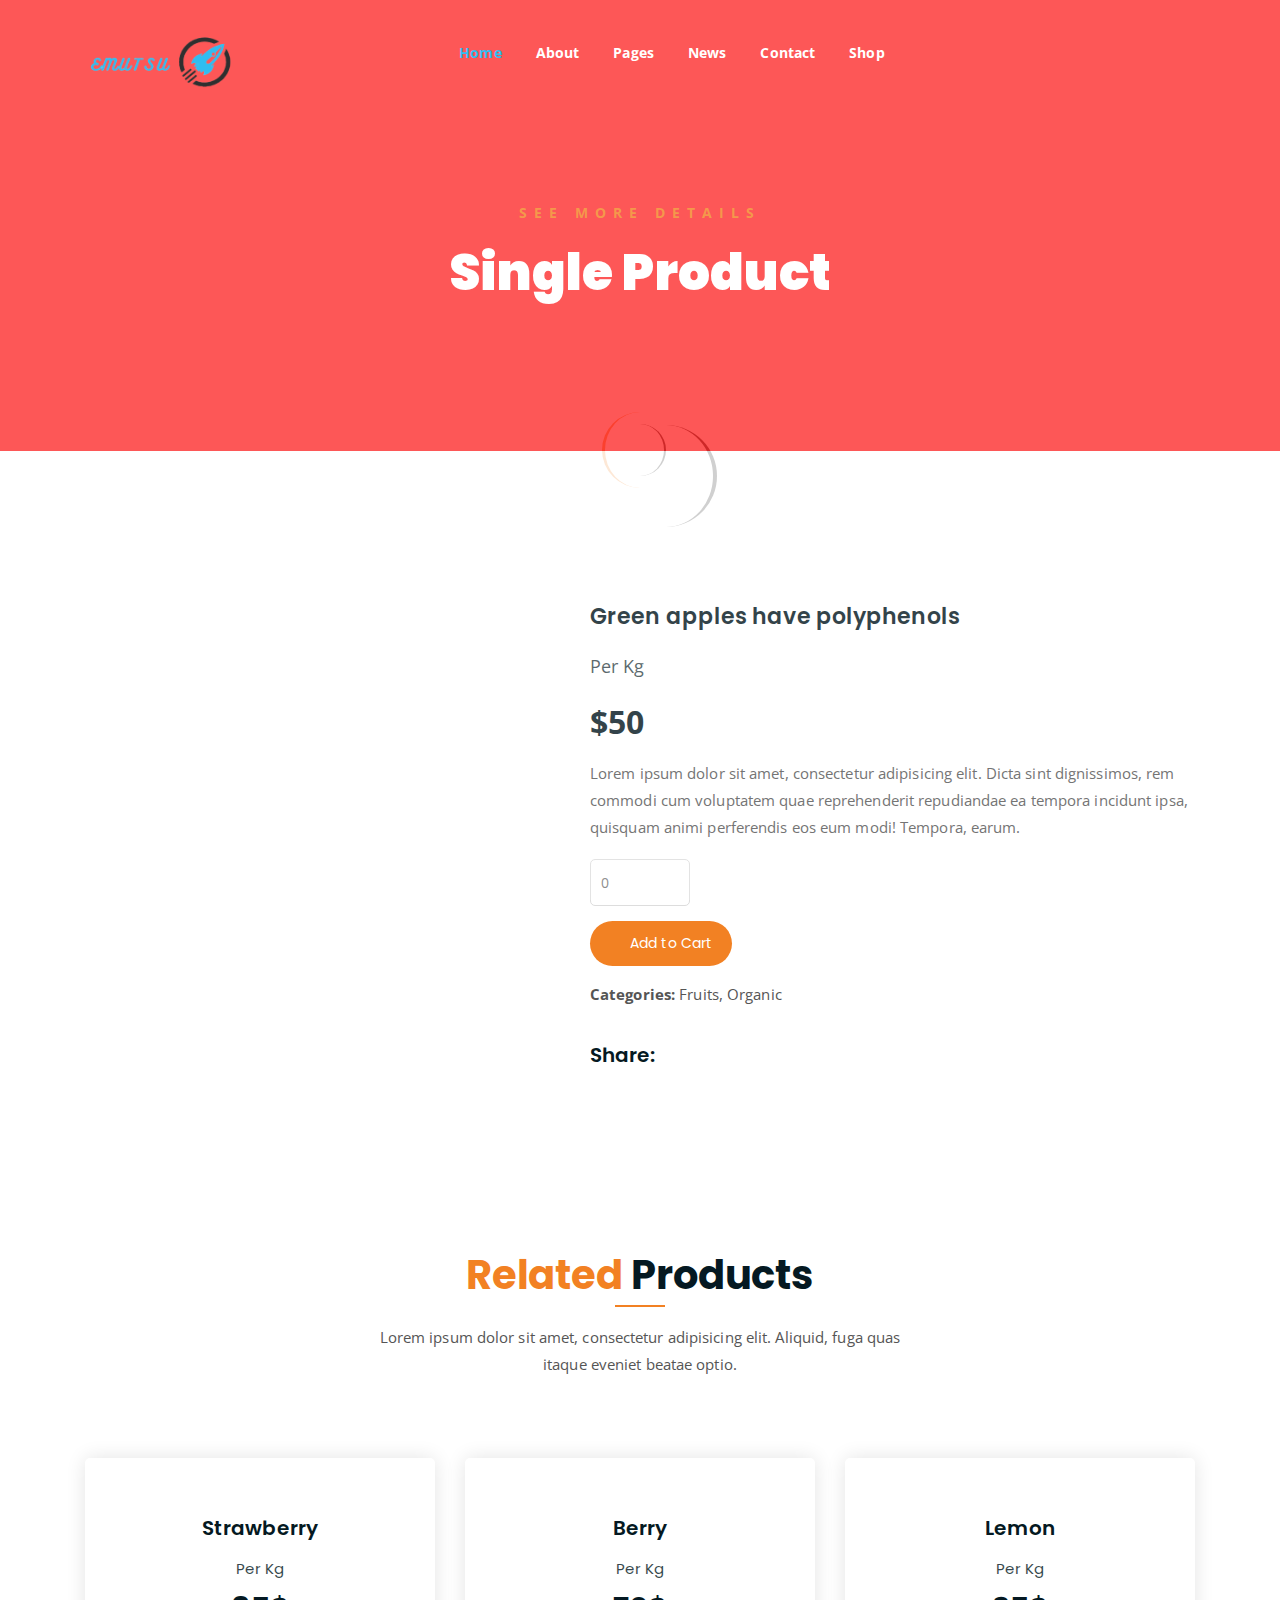
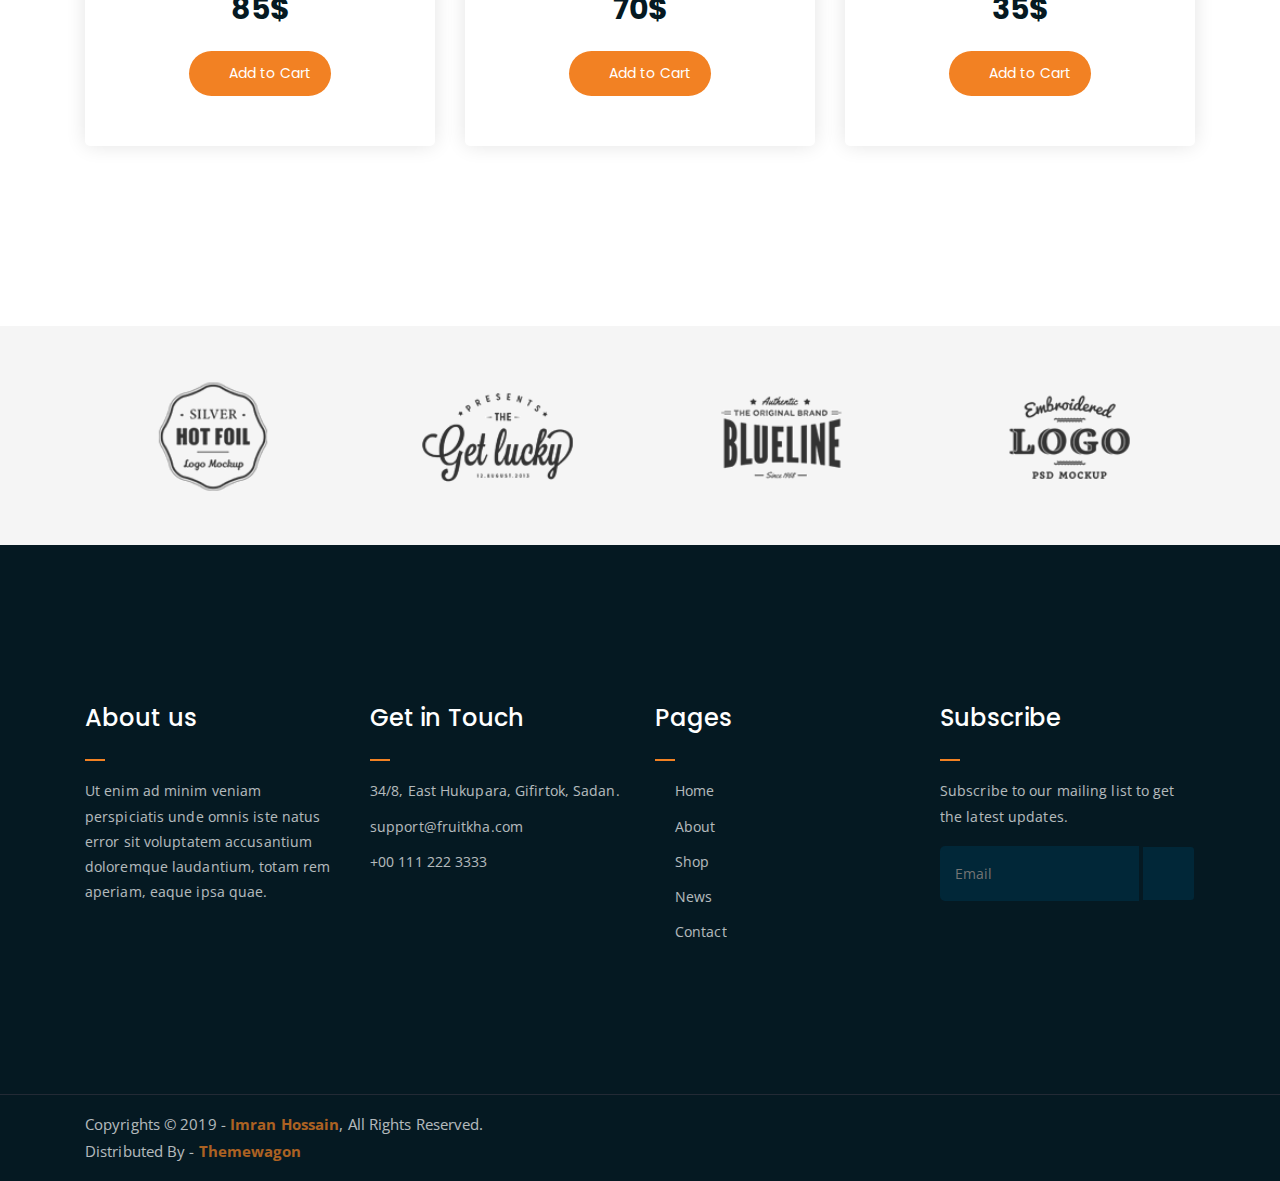
==== single-product.html @ bb486ac2 "Emutsu" ====
<!DOCTYPE html>
<html lang="en">
<head>
	<meta charset="UTF-8">
	<meta http-equiv="X-UA-Compatible" content="IE=edge">
	<meta name="viewport" content="width=device-width, initial-scale=1">
	<meta name="description" content="Responsive Bootstrap4 Shop Template, Created by Imran Hossain from https://imransdesign.com/">

	<!-- title -->
	<title>Single Product</title>

	<!-- favicon -->
	<link rel="shortcut icon" type="image/png" href="assets/img/favicon.png">
	<!-- google font -->
	<link href="https://fonts.googleapis.com/css?family=Open+Sans:300,400,700" rel="stylesheet">
	<link href="https://fonts.googleapis.com/css?family=Poppins:400,700&display=swap" rel="stylesheet">
	<!-- fontawesome -->
	<link rel="stylesheet" href="assets/css/all.min.css">
	<!-- bootstrap -->
	<link rel="stylesheet" href="assets/bootstrap/css/bootstrap.min.css">
	<!-- owl carousel -->
	<link rel="stylesheet" href="assets/css/owl.carousel.css">
	<!-- magnific popup -->
	<link rel="stylesheet" href="assets/css/magnific-popup.css">
	<!-- animate css -->
	<link rel="stylesheet" href="assets/css/animate.css">
	<!-- mean menu css -->
	<link rel="stylesheet" href="assets/css/meanmenu.min.css">
	<!-- main style -->
	<link rel="stylesheet" href="assets/css/main.css">
	<!-- responsive -->
	<link rel="stylesheet" href="assets/css/responsive.css">

</head>
<body>
	
	<!--PreLoader-->
    <div class="loader">
        <div class="loader-inner">
            <div class="circle"></div>
        </div>
    </div>
    <!--PreLoader Ends-->
	
	<!-- header -->
	<div class="top-header-area" id="sticker">
		<div class="container">
			<div class="row">
				<div class="col-lg-12 col-sm-12 text-center">
					<div class="main-menu-wrap">
						<!-- logo -->
						<div class="site-logo">
							<a href="index.html">
								<img src="assets/img/logo.png" alt="">
							</a>
						</div>
						<!-- logo -->

						<!-- menu start -->
						<nav class="main-menu">
							<ul>
								<li class="current-list-item"><a href="#">Home</a>
									<ul class="sub-menu">
										<li><a href="index.html">Static Home</a></li>
										<li><a href="index_2.html">Slider Home</a></li>
									</ul>
								</li>
								<li><a href="about.html">About</a></li>
								<li><a href="#">Pages</a>
									<ul class="sub-menu">
										<li><a href="404.html">404 page</a></li>
										<li><a href="about.html">About</a></li>
										<li><a href="cart.html">Cart</a></li>
										<li><a href="checkout.html">Check Out</a></li>
										<li><a href="contact.html">Contact</a></li>
										<li><a href="news.html">News</a></li>
										<li><a href="shop.html">Shop</a></li>
									</ul>
								</li>
								<li><a href="news.html">News</a>
									<ul class="sub-menu">
										<li><a href="news.html">News</a></li>
										<li><a href="single-news.html">Single News</a></li>
									</ul>
								</li>
								<li><a href="contact.html">Contact</a></li>
								<li><a href="shop.html">Shop</a>
									<ul class="sub-menu">
										<li><a href="shop.html">Shop</a></li>
										<li><a href="checkout.html">Check Out</a></li>
										<li><a href="single-product.html">Single Product</a></li>
										<li><a href="cart.html">Cart</a></li>
									</ul>
								</li>
								<li>
									<div class="header-icons">
										<a class="shopping-cart" href="cart.html"><i class="fas fa-shopping-cart"></i></a>
										<a class="mobile-hide search-bar-icon" href="#"><i class="fas fa-search"></i></a>
									</div>
								</li>
							</ul>
						</nav>
						<a class="mobile-show search-bar-icon" href="#"><i class="fas fa-search"></i></a>
						<div class="mobile-menu"></div>
						<!-- menu end -->
					</div>
				</div>
			</div>
		</div>
	</div>
	<!-- end header -->

	<!-- search area -->
	<div class="search-area">
		<div class="container">
			<div class="row">
				<div class="col-lg-12">
					<span class="close-btn"><i class="fas fa-window-close"></i></span>
					<div class="search-bar">
						<div class="search-bar-tablecell">
							<h3>Search For:</h3>
							<input type="text" placeholder="Keywords">
							<button type="submit">Search <i class="fas fa-search"></i></button>
						</div>
					</div>
				</div>
			</div>
		</div>
	</div>
	<!-- end search arewa -->
	
	<!-- breadcrumb-section -->
	<div class="breadcrumb-section breadcrumb-bg">
		<div class="container">
			<div class="row">
				<div class="col-lg-8 offset-lg-2 text-center">
					<div class="breadcrumb-text">
						<p>See more Details</p>
						<h1>Single Product</h1>
					</div>
				</div>
			</div>
		</div>
	</div>
	<!-- end breadcrumb section -->

	<!-- single product -->
	<div class="single-product mt-150 mb-150">
		<div class="container">
			<div class="row">
				<div class="col-md-5">
					<div class="single-product-img">
						<img src="assets/img/products/product-img-5.jpg" alt="">
					</div>
				</div>
				<div class="col-md-7">
					<div class="single-product-content">
						<h3>Green apples have polyphenols</h3>
						<p class="single-product-pricing"><span>Per Kg</span> $50</p>
						<p>Lorem ipsum dolor sit amet, consectetur adipisicing elit. Dicta sint dignissimos, rem commodi cum voluptatem quae reprehenderit repudiandae ea tempora incidunt ipsa, quisquam animi perferendis eos eum modi! Tempora, earum.</p>
						<div class="single-product-form">
							<form action="index.html">
								<input type="number" placeholder="0">
							</form>
							<a href="cart.html" class="cart-btn"><i class="fas fa-shopping-cart"></i> Add to Cart</a>
							<p><strong>Categories: </strong>Fruits, Organic</p>
						</div>
						<h4>Share:</h4>
						<ul class="product-share">
							<li><a href=""><i class="fab fa-facebook-f"></i></a></li>
							<li><a href=""><i class="fab fa-twitter"></i></a></li>
							<li><a href=""><i class="fab fa-google-plus-g"></i></a></li>
							<li><a href=""><i class="fab fa-linkedin"></i></a></li>
						</ul>
					</div>
				</div>
			</div>
		</div>
	</div>
	<!-- end single product -->

	<!-- more products -->
	<div class="more-products mb-150">
		<div class="container">
			<div class="row">
				<div class="col-lg-8 offset-lg-2 text-center">
					<div class="section-title">	
						<h3><span class="orange-text">Related</span> Products</h3>
						<p>Lorem ipsum dolor sit amet, consectetur adipisicing elit. Aliquid, fuga quas itaque eveniet beatae optio.</p>
					</div>
				</div>
			</div>
			<div class="row">
				<div class="col-lg-4 col-md-6 text-center">
					<div class="single-product-item">
						<div class="product-image">
							<a href="single-product.html"><img src="assets/img/products/product-img-1.jpg" alt=""></a>
						</div>
						<h3>Strawberry</h3>
						<p class="product-price"><span>Per Kg</span> 85$ </p>
						<a href="cart.html" class="cart-btn"><i class="fas fa-shopping-cart"></i> Add to Cart</a>
					</div>
				</div>
				<div class="col-lg-4 col-md-6 text-center">
					<div class="single-product-item">
						<div class="product-image">
							<a href="single-product.html"><img src="assets/img/products/product-img-2.jpg" alt=""></a>
						</div>
						<h3>Berry</h3>
						<p class="product-price"><span>Per Kg</span> 70$ </p>
						<a href="cart.html" class="cart-btn"><i class="fas fa-shopping-cart"></i> Add to Cart</a>
					</div>
				</div>
				<div class="col-lg-4 col-md-6 offset-lg-0 offset-md-3 text-center">
					<div class="single-product-item">
						<div class="product-image">
							<a href="single-product.html"><img src="assets/img/products/product-img-3.jpg" alt=""></a>
						</div>
						<h3>Lemon</h3>
						<p class="product-price"><span>Per Kg</span> 35$ </p>
						<a href="cart.html" class="cart-btn"><i class="fas fa-shopping-cart"></i> Add to Cart</a>
					</div>
				</div>
			</div>
		</div>
	</div>
	<!-- end more products -->

	<!-- logo carousel -->
	<div class="logo-carousel-section">
		<div class="container">
			<div class="row">
				<div class="col-lg-12">
					<div class="logo-carousel-inner">
						<div class="single-logo-item">
							<img src="assets/img/company-logos/1.png" alt="">
						</div>
						<div class="single-logo-item">
							<img src="assets/img/company-logos/2.png" alt="">
						</div>
						<div class="single-logo-item">
							<img src="assets/img/company-logos/3.png" alt="">
						</div>
						<div class="single-logo-item">
							<img src="assets/img/company-logos/4.png" alt="">
						</div>
						<div class="single-logo-item">
							<img src="assets/img/company-logos/5.png" alt="">
						</div>
					</div>
				</div>
			</div>
		</div>
	</div>
	<!-- end logo carousel -->

	<!-- footer -->
	<div class="footer-area">
		<div class="container">
			<div class="row">
				<div class="col-lg-3 col-md-6">
					<div class="footer-box about-widget">
						<h2 class="widget-title">About us</h2>
						<p>Ut enim ad minim veniam perspiciatis unde omnis iste natus error sit voluptatem accusantium doloremque laudantium, totam rem aperiam, eaque ipsa quae.</p>
					</div>
				</div>
				<div class="col-lg-3 col-md-6">
					<div class="footer-box get-in-touch">
						<h2 class="widget-title">Get in Touch</h2>
						<ul>
							<li>34/8, East Hukupara, Gifirtok, Sadan.</li>
							<li>support@fruitkha.com</li>
							<li>+00 111 222 3333</li>
						</ul>
					</div>
				</div>
				<div class="col-lg-3 col-md-6">
					<div class="footer-box pages">
						<h2 class="widget-title">Pages</h2>
						<ul>
							<li><a href="index.html">Home</a></li>
							<li><a href="about.html">About</a></li>
							<li><a href="services.html">Shop</a></li>
							<li><a href="news.html">News</a></li>
							<li><a href="contact.html">Contact</a></li>
						</ul>
					</div>
				</div>
				<div class="col-lg-3 col-md-6">
					<div class="footer-box subscribe">
						<h2 class="widget-title">Subscribe</h2>
						<p>Subscribe to our mailing list to get the latest updates.</p>
						<form action="index.html">
							<input type="email" placeholder="Email">
							<button type="submit"><i class="fas fa-paper-plane"></i></button>
						</form>
					</div>
				</div>
			</div>
		</div>
	</div>
	<!-- end footer -->
	
	<!-- copyright -->
	<div class="copyright">
		<div class="container">
			<div class="row">
				<div class="col-lg-6 col-md-12">
					<p>Copyrights &copy; 2019 - <a href="https://imransdesign.com/">Imran Hossain</a>,  All Rights Reserved.<br>
						Distributed By - <a href="https://themewagon.com/">Themewagon</a>
					</p>
				</div>
				<div class="col-lg-6 text-right col-md-12">
					<div class="social-icons">
						<ul>
							<li><a href="#" target="_blank"><i class="fab fa-facebook-f"></i></a></li>
							<li><a href="#" target="_blank"><i class="fab fa-twitter"></i></a></li>
							<li><a href="#" target="_blank"><i class="fab fa-instagram"></i></a></li>
							<li><a href="#" target="_blank"><i class="fab fa-linkedin"></i></a></li>
							<li><a href="#" target="_blank"><i class="fab fa-dribbble"></i></a></li>
						</ul>
					</div>
				</div>
			</div>
		</div>
	</div>
	<!-- end copyright -->
	
	<!-- jquery -->
	<script src="assets/js/jquery-1.11.3.min.js"></script>
	<!-- bootstrap -->
	<script src="assets/bootstrap/js/bootstrap.min.js"></script>
	<!-- count down -->
	<script src="assets/js/jquery.countdown.js"></script>
	<!-- isotope -->
	<script src="assets/js/jquery.isotope-3.0.6.min.js"></script>
	<!-- waypoints -->
	<script src="assets/js/waypoints.js"></script>
	<!-- owl carousel -->
	<script src="assets/js/owl.carousel.min.js"></script>
	<!-- magnific popup -->
	<script src="assets/js/jquery.magnific-popup.min.js"></script>
	<!-- mean menu -->
	<script src="assets/js/jquery.meanmenu.min.js"></script>
	<!-- sticker js -->
	<script src="assets/js/sticker.js"></script>
	<!-- main js -->
	<script src="assets/js/main.js"></script>

</body>
</html>
---- assets/css/all.min.css ----
.fa,.fab,.fal,.far,.fas{-moz-osx-font-smoothing:grayscale;-webkit-font-smoothing:antialiased;display:inline-block;font-style:normal;font-variant:normal;text-rendering:auto;line-height:1}.fa-lg{font-size:1.33333em;line-height:.75em;vertical-align:-.0667em}.fa-xs{font-size:.75em}.fa-sm{font-size:.875em}.fa-1x{font-size:1em}.fa-2x{font-size:2em}.fa-3x{font-size:3em}.fa-4x{font-size:4em}.fa-5x{font-size:5em}.fa-6x{font-size:6em}.fa-7x{font-size:7em}.fa-8x{font-size:8em}.fa-9x{font-size:9em}.fa-10x{font-size:10em}.fa-fw{text-align:center;width:1.25em}.fa-ul{list-style-type:none;margin-left:2.5em;padding-left:0}.fa-ul>li{position:relative}.fa-li{left:-2em;position:absolute;text-align:center;width:2em;line-height:inherit}.fa-border{border:.08em solid #eee;border-radius:.1em;padding:.2em .25em .15em}.fa-pull-left{float:left}.fa-pull-right{float:right}.fa.fa-pull-left,.fab.fa-pull-left,.fal.fa-pull-left,.far.fa-pull-left,.fas.fa-pull-left{margin-right:.3em}.fa.fa-pull-right,.fab.fa-pull-right,.fal.fa-pull-right,.far.fa-pull-right,.fas.fa-pull-right{margin-left:.3em}.fa-spin{animation:fa-spin 2s infinite linear}.fa-pulse{animation:fa-spin 1s infinite steps(8)}@keyframes fa-spin{0%{transform:rotate(0deg)}to{transform:rotate(1turn)}}.fa-rotate-90{-ms-filter:"progid:DXImageTransform.Microsoft.BasicImage(rotation=1)";transform:rotate(90deg)}.fa-rotate-180{-ms-filter:"progid:DXImageTransform.Microsoft.BasicImage(rotation=2)";transform:rotate(180deg)}.fa-rotate-270{-ms-filter:"progid:DXImageTransform.Microsoft.BasicImage(rotation=3)";transform:rotate(270deg)}.fa-flip-horizontal{-ms-filter:"progid:DXImageTransform.Microsoft.BasicImage(rotation=0, mirror=1)";transform:scaleX(-1)}.fa-flip-vertical{transform:scaleY(-1)}.fa-flip-horizontal.fa-flip-vertical,.fa-flip-vertical{-ms-filter:"progid:DXImageTransform.Microsoft.BasicImage(rotation=2, mirror=1)"}.fa-flip-horizontal.fa-flip-vertical{transform:scale(-1)}:root .fa-flip-horizontal,:root .fa-flip-vertical,:root .fa-rotate-90,:root .fa-rotate-180,:root .fa-rotate-270{filter:none}.fa-stack{display:inline-block;height:2em;line-height:2em;position:relative;vertical-align:middle;width:2.5em}.fa-stack-1x,.fa-stack-2x{left:0;position:absolute;text-align:center;width:100%}.fa-stack-1x{line-height:inherit}.fa-stack-2x{font-size:2em}.fa-inverse{color:#fff}.fa-500px:before{content:"\f26e"}.fa-accessible-icon:before{content:"\f368"}.fa-accusoft:before{content:"\f369"}.fa-acquisitions-incorporated:before{content:"\f6af"}.fa-ad:before{content:"\f641"}.fa-address-book:before{content:"\f2b9"}.fa-address-card:before{content:"\f2bb"}.fa-adjust:before{content:"\f042"}.fa-adn:before{content:"\f170"}.fa-adobe:before{content:"\f778"}.fa-adversal:before{content:"\f36a"}.fa-affiliatetheme:before{content:"\f36b"}.fa-air-freshener:before{content:"\f5d0"}.fa-algolia:before{content:"\f36c"}.fa-align-center:before{content:"\f037"}.fa-align-justify:before{content:"\f039"}.fa-align-left:before{content:"\f036"}.fa-align-right:before{content:"\f038"}.fa-alipay:before{content:"\f642"}.fa-allergies:before{content:"\f461"}.fa-amazon:before{content:"\f270"}.fa-amazon-pay:before{content:"\f42c"}.fa-ambulance:before{content:"\f0f9"}.fa-american-sign-language-interpreting:before{content:"\f2a3"}.fa-amilia:before{content:"\f36d"}.fa-anchor:before{content:"\f13d"}.fa-android:before{content:"\f17b"}.fa-angellist:before{content:"\f209"}.fa-angle-double-down:before{content:"\f103"}.fa-angle-double-left:before{content:"\f100"}.fa-angle-double-right:before{content:"\f101"}.fa-angle-double-up:before{content:"\f102"}.fa-angle-down:before{content:"\f107"}.fa-angle-left:before{content:"\f104"}.fa-angle-right:before{content:"\f105"}.fa-angle-up:before{content:"\f106"}.fa-angry:before{content:"\f556"}.fa-angrycreative:before{content:"\f36e"}.fa-angular:before{content:"\f420"}.fa-ankh:before{content:"\f644"}.fa-app-store:before{content:"\f36f"}.fa-app-store-ios:before{content:"\f370"}.fa-apper:before{content:"\f371"}.fa-apple:before{content:"\f179"}.fa-apple-alt:before{content:"\f5d1"}.fa-apple-pay:before{content:"\f415"}.fa-archive:before{content:"\f187"}.fa-archway:before{content:"\f557"}.fa-arrow-alt-circle-down:before{content:"\f358"}.fa-arrow-alt-circle-left:before{content:"\f359"}.fa-arrow-alt-circle-right:before{content:"\f35a"}.fa-arrow-alt-circle-up:before{content:"\f35b"}.fa-arrow-circle-down:before{content:"\f0ab"}.fa-arrow-circle-left:before{content:"\f0a8"}.fa-arrow-circle-right:before{content:"\f0a9"}.fa-arrow-circle-up:before{content:"\f0aa"}.fa-arrow-down:before{content:"\f063"}.fa-arrow-left:before{content:"\f060"}.fa-arrow-right:before{content:"\f061"}.fa-arrow-up:before{content:"\f062"}.fa-arrows-alt:before{content:"\f0b2"}.fa-arrows-alt-h:before{content:"\f337"}.fa-arrows-alt-v:before{content:"\f338"}.fa-artstation:before{content:"\f77a"}.fa-assistive-listening-systems:before{content:"\f2a2"}.fa-asterisk:before{content:"\f069"}.fa-asymmetrik:before{content:"\f372"}.fa-at:before{content:"\f1fa"}.fa-atlas:before{content:"\f558"}.fa-atlassian:before{content:"\f77b"}.fa-atom:before{content:"\f5d2"}.fa-audible:before{content:"\f373"}.fa-audio-description:before{content:"\f29e"}.fa-autoprefixer:before{content:"\f41c"}.fa-avianex:before{content:"\f374"}.fa-aviato:before{content:"\f421"}.fa-award:before{content:"\f559"}.fa-aws:before{content:"\f375"}.fa-baby:before{content:"\f77c"}.fa-baby-carriage:before{content:"\f77d"}.fa-backspace:before{content:"\f55a"}.fa-backward:before{content:"\f04a"}.fa-balance-scale:before{content:"\f24e"}.fa-ban:before{content:"\f05e"}.fa-band-aid:before{content:"\f462"}.fa-bandcamp:before{content:"\f2d5"}.fa-barcode:before{content:"\f02a"}.fa-bars:before{content:"\f0c9"}.fa-baseball-ball:before{content:"\f433"}.fa-basketball-ball:before{content:"\f434"}.fa-bath:before{content:"\f2cd"}.fa-battery-empty:before{content:"\f244"}.fa-battery-full:before{content:"\f240"}.fa-battery-half:before{content:"\f242"}.fa-battery-quarter:before{content:"\f243"}.fa-battery-three-quarters:before{content:"\f241"}.fa-bed:before{content:"\f236"}.fa-beer:before{content:"\f0fc"}.fa-behance:before{content:"\f1b4"}.fa-behance-square:before{content:"\f1b5"}.fa-bell:before{content:"\f0f3"}.fa-bell-slash:before{content:"\f1f6"}.fa-bezier-curve:before{content:"\f55b"}.fa-bible:before{content:"\f647"}.fa-bicycle:before{content:"\f206"}.fa-bimobject:before{content:"\f378"}.fa-binoculars:before{content:"\f1e5"}.fa-biohazard:before{content:"\f780"}.fa-birthday-cake:before{content:"\f1fd"}.fa-bitbucket:before{content:"\f171"}.fa-bitcoin:before{content:"\f379"}.fa-bity:before{content:"\f37a"}.fa-black-tie:before{content:"\f27e"}.fa-blackberry:before{content:"\f37b"}.fa-blender:before{content:"\f517"}.fa-blender-phone:before{content:"\f6b6"}.fa-blind:before{content:"\f29d"}.fa-blog:before{content:"\f781"}.fa-blogger:before{content:"\f37c"}.fa-blogger-b:before{content:"\f37d"}.fa-bluetooth:before{content:"\f293"}.fa-bluetooth-b:before{content:"\f294"}.fa-bold:before{content:"\f032"}.fa-bolt:before{content:"\f0e7"}.fa-bomb:before{content:"\f1e2"}.fa-bone:before{content:"\f5d7"}.fa-bong:before{content:"\f55c"}.fa-book:before{content:"\f02d"}.fa-book-dead:before{content:"\f6b7"}.fa-book-open:before{content:"\f518"}.fa-book-reader:before{content:"\f5da"}.fa-bookmark:before{content:"\f02e"}.fa-bowling-ball:before{content:"\f436"}.fa-box:before{content:"\f466"}.fa-box-open:before{content:"\f49e"}.fa-boxes:before{content:"\f468"}.fa-braille:before{content:"\f2a1"}.fa-brain:before{content:"\f5dc"}.fa-briefcase:before{content:"\f0b1"}.fa-briefcase-medical:before{content:"\f469"}.fa-broadcast-tower:before{content:"\f519"}.fa-broom:before{content:"\f51a"}.fa-brush:before{content:"\f55d"}.fa-btc:before{content:"\f15a"}.fa-bug:before{content:"\f188"}.fa-building:before{content:"\f1ad"}.fa-bullhorn:before{content:"\f0a1"}.fa-bullseye:before{content:"\f140"}.fa-burn:before{content:"\f46a"}.fa-buromobelexperte:before{content:"\f37f"}.fa-bus:before{content:"\f207"}.fa-bus-alt:before{content:"\f55e"}.fa-business-time:before{content:"\f64a"}.fa-buysellads:before{content:"\f20d"}.fa-calculator:before{content:"\f1ec"}.fa-calendar:before{content:"\f133"}.fa-calendar-alt:before{content:"\f073"}.fa-calendar-check:before{content:"\f274"}.fa-calendar-day:before{content:"\f783"}.fa-calendar-minus:before{content:"\f272"}.fa-calendar-plus:before{content:"\f271"}.fa-calendar-times:before{content:"\f273"}.fa-calendar-week:before{content:"\f784"}.fa-camera:before{content:"\f030"}.fa-camera-retro:before{content:"\f083"}.fa-campground:before{content:"\f6bb"}.fa-canadian-maple-leaf:before{content:"\f785"}.fa-candy-cane:before{content:"\f786"}.fa-cannabis:before{content:"\f55f"}.fa-capsules:before{content:"\f46b"}.fa-car:before{content:"\f1b9"}.fa-car-alt:before{content:"\f5de"}.fa-car-battery:before{content:"\f5df"}.fa-car-crash:before{content:"\f5e1"}.fa-car-side:before{content:"\f5e4"}.fa-caret-down:before{content:"\f0d7"}.fa-caret-left:before{content:"\f0d9"}.fa-caret-right:before{content:"\f0da"}.fa-caret-square-down:before{content:"\f150"}.fa-caret-square-left:before{content:"\f191"}.fa-caret-square-right:before{content:"\f152"}.fa-caret-square-up:before{content:"\f151"}.fa-caret-up:before{content:"\f0d8"}.fa-carrot:before{content:"\f787"}.fa-cart-arrow-down:before{content:"\f218"}.fa-cart-plus:before{content:"\f217"}.fa-cash-register:before{content:"\f788"}.fa-cat:before{content:"\f6be"}.fa-cc-amazon-pay:before{content:"\f42d"}.fa-cc-amex:before{content:"\f1f3"}.fa-cc-apple-pay:before{content:"\f416"}.fa-cc-diners-club:before{content:"\f24c"}.fa-cc-discover:before{content:"\f1f2"}.fa-cc-jcb:before{content:"\f24b"}.fa-cc-mastercard:before{content:"\f1f1"}.fa-cc-paypal:before{content:"\f1f4"}.fa-cc-stripe:before{content:"\f1f5"}.fa-cc-visa:before{content:"\f1f0"}.fa-centercode:before{content:"\f380"}.fa-centos:before{content:"\f789"}.fa-certificate:before{content:"\f0a3"}.fa-chair:before{content:"\f6c0"}.fa-chalkboard:before{content:"\f51b"}.fa-chalkboard-teacher:before{content:"\f51c"}.fa-charging-station:before{content:"\f5e7"}.fa-chart-area:before{content:"\f1fe"}.fa-chart-bar:before{content:"\f080"}.fa-chart-line:before{content:"\f201"}.fa-chart-pie:before{content:"\f200"}.fa-check:before{content:"\f00c"}.fa-check-circle:before{content:"\f058"}.fa-check-double:before{content:"\f560"}.fa-check-square:before{content:"\f14a"}.fa-chess:before{content:"\f439"}.fa-chess-bishop:before{content:"\f43a"}.fa-chess-board:before{content:"\f43c"}.fa-chess-king:before{content:"\f43f"}.fa-chess-knight:before{content:"\f441"}.fa-chess-pawn:before{content:"\f443"}.fa-chess-queen:before{content:"\f445"}.fa-chess-rook:before{content:"\f447"}.fa-chevron-circle-down:before{content:"\f13a"}.fa-chevron-circle-left:before{content:"\f137"}.fa-chevron-circle-right:before{content:"\f138"}.fa-chevron-circle-up:before{content:"\f139"}.fa-chevron-down:before{content:"\f078"}.fa-chevron-left:before{content:"\f053"}.fa-chevron-right:before{content:"\f054"}.fa-chevron-up:before{content:"\f077"}.fa-child:before{content:"\f1ae"}.fa-chrome:before{content:"\f268"}.fa-church:before{content:"\f51d"}.fa-circle:before{content:"\f111"}.fa-circle-notch:before{content:"\f1ce"}.fa-city:before{content:"\f64f"}.fa-clipboard:before{content:"\f328"}.fa-clipboard-check:before{content:"\f46c"}.fa-clipboard-list:before{content:"\f46d"}.fa-clock:before{content:"\f017"}.fa-clone:before{content:"\f24d"}.fa-closed-captioning:before{content:"\f20a"}.fa-cloud:before{content:"\f0c2"}.fa-cloud-download-alt:before{content:"\f381"}.fa-cloud-meatball:before{content:"\f73b"}.fa-cloud-moon:before{content:"\f6c3"}.fa-cloud-moon-rain:before{content:"\f73c"}.fa-cloud-rain:before{content:"\f73d"}.fa-cloud-showers-heavy:before{content:"\f740"}.fa-cloud-sun:before{content:"\f6c4"}.fa-cloud-sun-rain:before{content:"\f743"}.fa-cloud-upload-alt:before{content:"\f382"}.fa-cloudscale:before{content:"\f383"}.fa-cloudsmith:before{content:"\f384"}.fa-cloudversify:before{content:"\f385"}.fa-cocktail:before{content:"\f561"}.fa-code:before{content:"\f121"}.fa-code-branch:before{content:"\f126"}.fa-codepen:before{content:"\f1cb"}.fa-codiepie:before{content:"\f284"}.fa-coffee:before{content:"\f0f4"}.fa-cog:before{content:"\f013"}.fa-cogs:before{content:"\f085"}.fa-coins:before{content:"\f51e"}.fa-columns:before{content:"\f0db"}.fa-comment:before{content:"\f075"}.fa-comment-alt:before{content:"\f27a"}.fa-comment-dollar:before{content:"\f651"}.fa-comment-dots:before{content:"\f4ad"}.fa-comment-slash:before{content:"\f4b3"}.fa-comments:before{content:"\f086"}.fa-comments-dollar:before{content:"\f653"}.fa-compact-disc:before{content:"\f51f"}.fa-compass:before{content:"\f14e"}.fa-compress:before{content:"\f066"}.fa-compress-arrows-alt:before{content:"\f78c"}.fa-concierge-bell:before{content:"\f562"}.fa-confluence:before{content:"\f78d"}.fa-connectdevelop:before{content:"\f20e"}.fa-contao:before{content:"\f26d"}.fa-cookie:before{content:"\f563"}.fa-cookie-bite:before{content:"\f564"}.fa-copy:before{content:"\f0c5"}.fa-copyright:before{content:"\f1f9"}.fa-couch:before{content:"\f4b8"}.fa-cpanel:before{content:"\f388"}.fa-creative-commons:before{content:"\f25e"}.fa-creative-commons-by:before{content:"\f4e7"}.fa-creative-commons-nc:before{content:"\f4e8"}.fa-creative-commons-nc-eu:before{content:"\f4e9"}.fa-creative-commons-nc-jp:before{content:"\f4ea"}.fa-creative-commons-nd:before{content:"\f4eb"}.fa-creative-commons-pd:before{content:"\f4ec"}.fa-creative-commons-pd-alt:before{content:"\f4ed"}.fa-creative-commons-remix:before{content:"\f4ee"}.fa-creative-commons-sa:before{content:"\f4ef"}.fa-creative-commons-sampling:before{content:"\f4f0"}.fa-creative-commons-sampling-plus:before{content:"\f4f1"}.fa-creative-commons-share:before{content:"\f4f2"}.fa-creative-commons-zero:before{content:"\f4f3"}.fa-credit-card:before{content:"\f09d"}.fa-critical-role:before{content:"\f6c9"}.fa-crop:before{content:"\f125"}.fa-crop-alt:before{content:"\f565"}.fa-cross:before{content:"\f654"}.fa-crosshairs:before{content:"\f05b"}.fa-crow:before{content:"\f520"}.fa-crown:before{content:"\f521"}.fa-css3:before{content:"\f13c"}.fa-css3-alt:before{content:"\f38b"}.fa-cube:before{content:"\f1b2"}.fa-cubes:before{content:"\f1b3"}.fa-cut:before{content:"\f0c4"}.fa-cuttlefish:before{content:"\f38c"}.fa-d-and-d:before{content:"\f38d"}.fa-d-and-d-beyond:before{content:"\f6ca"}.fa-dashcube:before{content:"\f210"}.fa-database:before{content:"\f1c0"}.fa-deaf:before{content:"\f2a4"}.fa-delicious:before{content:"\f1a5"}.fa-democrat:before{content:"\f747"}.fa-deploydog:before{content:"\f38e"}.fa-deskpro:before{content:"\f38f"}.fa-desktop:before{content:"\f108"}.fa-dev:before{content:"\f6cc"}.fa-deviantart:before{content:"\f1bd"}.fa-dharmachakra:before{content:"\f655"}.fa-dhl:before{content:"\f790"}.fa-diagnoses:before{content:"\f470"}.fa-diaspora:before{content:"\f791"}.fa-dice:before{content:"\f522"}.fa-dice-d20:before{content:"\f6cf"}.fa-dice-d6:before{content:"\f6d1"}.fa-dice-five:before{content:"\f523"}.fa-dice-four:before{content:"\f524"}.fa-dice-one:before{content:"\f525"}.fa-dice-six:before{content:"\f526"}.fa-dice-three:before{content:"\f527"}.fa-dice-two:before{content:"\f528"}.fa-digg:before{content:"\f1a6"}.fa-digital-ocean:before{content:"\f391"}.fa-digital-tachograph:before{content:"\f566"}.fa-directions:before{content:"\f5eb"}.fa-discord:before{content:"\f392"}.fa-discourse:before{content:"\f393"}.fa-divide:before{content:"\f529"}.fa-dizzy:before{content:"\f567"}.fa-dna:before{content:"\f471"}.fa-dochub:before{content:"\f394"}.fa-docker:before{content:"\f395"}.fa-dog:before{content:"\f6d3"}.fa-dollar-sign:before{content:"\f155"}.fa-dolly:before{content:"\f472"}.fa-dolly-flatbed:before{content:"\f474"}.fa-donate:before{content:"\f4b9"}.fa-door-closed:before{content:"\f52a"}.fa-door-open:before{content:"\f52b"}.fa-dot-circle:before{content:"\f192"}.fa-dove:before{content:"\f4ba"}.fa-download:before{content:"\f019"}.fa-draft2digital:before{content:"\f396"}.fa-drafting-compass:before{content:"\f568"}.fa-dragon:before{content:"\f6d5"}.fa-draw-polygon:before{content:"\f5ee"}.fa-dribbble:before{content:"\f17d"}.fa-dribbble-square:before{content:"\f397"}.fa-dropbox:before{content:"\f16b"}.fa-drum:before{content:"\f569"}.fa-drum-steelpan:before{content:"\f56a"}.fa-drumstick-bite:before{content:"\f6d7"}.fa-drupal:before{content:"\f1a9"}.fa-dumbbell:before{content:"\f44b"}.fa-dumpster:before{content:"\f793"}.fa-dumpster-fire:before{content:"\f794"}.fa-dungeon:before{content:"\f6d9"}.fa-dyalog:before{content:"\f399"}.fa-earlybirds:before{content:"\f39a"}.fa-ebay:before{content:"\f4f4"}.fa-edge:before{content:"\f282"}.fa-edit:before{content:"\f044"}.fa-eject:before{content:"\f052"}.fa-elementor:before{content:"\f430"}.fa-ellipsis-h:before{content:"\f141"}.fa-ellipsis-v:before{content:"\f142"}.fa-ello:before{content:"\f5f1"}.fa-ember:before{content:"\f423"}.fa-empire:before{content:"\f1d1"}.fa-envelope:before{content:"\f0e0"}.fa-envelope-open:before{content:"\f2b6"}.fa-envelope-open-text:before{content:"\f658"}.fa-envelope-square:before{content:"\f199"}.fa-envira:before{content:"\f299"}.fa-equals:before{content:"\f52c"}.fa-eraser:before{content:"\f12d"}.fa-erlang:before{content:"\f39d"}.fa-ethereum:before{content:"\f42e"}.fa-ethernet:before{content:"\f796"}.fa-etsy:before{content:"\f2d7"}.fa-euro-sign:before{content:"\f153"}.fa-exchange-alt:before{content:"\f362"}.fa-exclamation:before{content:"\f12a"}.fa-exclamation-circle:before{content:"\f06a"}.fa-exclamation-triangle:before{content:"\f071"}.fa-expand:before{content:"\f065"}.fa-expand-arrows-alt:before{content:"\f31e"}.fa-expeditedssl:before{content:"\f23e"}.fa-external-link-alt:before{content:"\f35d"}.fa-external-link-square-alt:before{content:"\f360"}.fa-eye:before{content:"\f06e"}.fa-eye-dropper:before{content:"\f1fb"}.fa-eye-slash:before{content:"\f070"}.fa-facebook:before{content:"\f09a"}.fa-facebook-f:before{content:"\f39e"}.fa-facebook-messenger:before{content:"\f39f"}.fa-facebook-square:before{content:"\f082"}.fa-fantasy-flight-games:before{content:"\f6dc"}.fa-fast-backward:before{content:"\f049"}.fa-fast-forward:before{content:"\f050"}.fa-fax:before{content:"\f1ac"}.fa-feather:before{content:"\f52d"}.fa-feather-alt:before{content:"\f56b"}.fa-fedex:before{content:"\f797"}.fa-fedora:before{content:"\f798"}.fa-female:before{content:"\f182"}.fa-fighter-jet:before{content:"\f0fb"}.fa-figma:before{content:"\f799"}.fa-file:before{content:"\f15b"}.fa-file-alt:before{content:"\f15c"}.fa-file-archive:before{content:"\f1c6"}.fa-file-audio:before{content:"\f1c7"}.fa-file-code:before{content:"\f1c9"}.fa-file-contract:before{content:"\f56c"}.fa-file-csv:before{content:"\f6dd"}.fa-file-download:before{content:"\f56d"}.fa-file-excel:before{content:"\f1c3"}.fa-file-export:before{content:"\f56e"}.fa-file-image:before{content:"\f1c5"}.fa-file-import:before{content:"\f56f"}.fa-file-invoice:before{content:"\f570"}.fa-file-invoice-dollar:before{content:"\f571"}.fa-file-medical:before{content:"\f477"}.fa-file-medical-alt:before{content:"\f478"}.fa-file-pdf:before{content:"\f1c1"}.fa-file-powerpoint:before{content:"\f1c4"}.fa-file-prescription:before{content:"\f572"}.fa-file-signature:before{content:"\f573"}.fa-file-upload:before{content:"\f574"}.fa-file-video:before{content:"\f1c8"}.fa-file-word:before{content:"\f1c2"}.fa-fill:before{content:"\f575"}.fa-fill-drip:before{content:"\f576"}.fa-film:before{content:"\f008"}.fa-filter:before{content:"\f0b0"}.fa-fingerprint:before{content:"\f577"}.fa-fire:before{content:"\f06d"}.fa-fire-alt:before{content:"\f7e4"}.fa-fire-extinguisher:before{content:"\f134"}.fa-firefox:before{content:"\f269"}.fa-first-aid:before{content:"\f479"}.fa-first-order:before{content:"\f2b0"}.fa-first-order-alt:before{content:"\f50a"}.fa-firstdraft:before{content:"\f3a1"}.fa-fish:before{content:"\f578"}.fa-fist-raised:before{content:"\f6de"}.fa-flag:before{content:"\f024"}.fa-flag-checkered:before{content:"\f11e"}.fa-flag-usa:before{content:"\f74d"}.fa-flask:before{content:"\f0c3"}.fa-flickr:before{content:"\f16e"}.fa-flipboard:before{content:"\f44d"}.fa-flushed:before{content:"\f579"}.fa-fly:before{content:"\f417"}.fa-folder:before{content:"\f07b"}.fa-folder-minus:before{content:"\f65d"}.fa-folder-open:before{content:"\f07c"}.fa-folder-plus:before{content:"\f65e"}.fa-font:before{content:"\f031"}.fa-font-awesome:before{content:"\f2b4"}.fa-font-awesome-alt:before{content:"\f35c"}.fa-font-awesome-flag:before{content:"\f425"}.fa-font-awesome-logo-full:before{content:"\f4e6"}.fa-fonticons:before{content:"\f280"}.fa-fonticons-fi:before{content:"\f3a2"}.fa-football-ball:before{content:"\f44e"}.fa-fort-awesome:before{content:"\f286"}.fa-fort-awesome-alt:before{content:"\f3a3"}.fa-forumbee:before{content:"\f211"}.fa-forward:before{content:"\f04e"}.fa-foursquare:before{content:"\f180"}.fa-free-code-camp:before{content:"\f2c5"}.fa-freebsd:before{content:"\f3a4"}.fa-frog:before{content:"\f52e"}.fa-frown:before{content:"\f119"}.fa-frown-open:before{content:"\f57a"}.fa-fulcrum:before{content:"\f50b"}.fa-funnel-dollar:before{content:"\f662"}.fa-futbol:before{content:"\f1e3"}.fa-galactic-republic:before{content:"\f50c"}.fa-galactic-senate:before{content:"\f50d"}.fa-gamepad:before{content:"\f11b"}.fa-gas-pump:before{content:"\f52f"}.fa-gavel:before{content:"\f0e3"}.fa-gem:before{content:"\f3a5"}.fa-genderless:before{content:"\f22d"}.fa-get-pocket:before{content:"\f265"}.fa-gg:before{content:"\f260"}.fa-gg-circle:before{content:"\f261"}.fa-ghost:before{content:"\f6e2"}.fa-gift:before{content:"\f06b"}.fa-gifts:before{content:"\f79c"}.fa-git:before{content:"\f1d3"}.fa-git-square:before{content:"\f1d2"}.fa-github:before{content:"\f09b"}.fa-github-alt:before{content:"\f113"}.fa-github-square:before{content:"\f092"}.fa-gitkraken:before{content:"\f3a6"}.fa-gitlab:before{content:"\f296"}.fa-gitter:before{content:"\f426"}.fa-glass-cheers:before{content:"\f79f"}.fa-glass-martini:before{content:"\f000"}.fa-glass-martini-alt:before{content:"\f57b"}.fa-glass-whiskey:before{content:"\f7a0"}.fa-glasses:before{content:"\f530"}.fa-glide:before{content:"\f2a5"}.fa-glide-g:before{content:"\f2a6"}.fa-globe:before{content:"\f0ac"}.fa-globe-africa:before{content:"\f57c"}.fa-globe-americas:before{content:"\f57d"}.fa-globe-asia:before{content:"\f57e"}.fa-globe-europe:before{content:"\f7a2"}.fa-gofore:before{content:"\f3a7"}.fa-golf-ball:before{content:"\f450"}.fa-goodreads:before{content:"\f3a8"}.fa-goodreads-g:before{content:"\f3a9"}.fa-google:before{content:"\f1a0"}.fa-google-drive:before{content:"\f3aa"}.fa-google-play:before{content:"\f3ab"}.fa-google-plus:before{content:"\f2b3"}.fa-google-plus-g:before{content:"\f0d5"}.fa-google-plus-square:before{content:"\f0d4"}.fa-google-wallet:before{content:"\f1ee"}.fa-gopuram:before{content:"\f664"}.fa-graduation-cap:before{content:"\f19d"}.fa-gratipay:before{content:"\f184"}.fa-grav:before{content:"\f2d6"}.fa-greater-than:before{content:"\f531"}.fa-greater-than-equal:before{content:"\f532"}.fa-grimace:before{content:"\f57f"}.fa-grin:before{content:"\f580"}.fa-grin-alt:before{content:"\f581"}.fa-grin-beam:before{content:"\f582"}.fa-grin-beam-sweat:before{content:"\f583"}.fa-grin-hearts:before{content:"\f584"}.fa-grin-squint:before{content:"\f585"}.fa-grin-squint-tears:before{content:"\f586"}.fa-grin-stars:before{content:"\f587"}.fa-grin-tears:before{content:"\f588"}.fa-grin-tongue:before{content:"\f589"}.fa-grin-tongue-squint:before{content:"\f58a"}.fa-grin-tongue-wink:before{content:"\f58b"}.fa-grin-wink:before{content:"\f58c"}.fa-grip-horizontal:before{content:"\f58d"}.fa-grip-lines:before{content:"\f7a4"}.fa-grip-lines-vertical:before{content:"\f7a5"}.fa-grip-vertical:before{content:"\f58e"}.fa-gripfire:before{content:"\f3ac"}.fa-grunt:before{content:"\f3ad"}.fa-guitar:before{content:"\f7a6"}.fa-gulp:before{content:"\f3ae"}.fa-h-square:before{content:"\f0fd"}.fa-hacker-news:before{content:"\f1d4"}.fa-hacker-news-square:before{content:"\f3af"}.fa-hackerrank:before{content:"\f5f7"}.fa-hammer:before{content:"\f6e3"}.fa-hamsa:before{content:"\f665"}.fa-hand-holding:before{content:"\f4bd"}.fa-hand-holding-heart:before{content:"\f4be"}.fa-hand-holding-usd:before{content:"\f4c0"}.fa-hand-lizard:before{content:"\f258"}.fa-hand-paper:before{content:"\f256"}.fa-hand-peace:before{content:"\f25b"}.fa-hand-point-down:before{content:"\f0a7"}.fa-hand-point-left:before{content:"\f0a5"}.fa-hand-point-right:before{content:"\f0a4"}.fa-hand-point-up:before{content:"\f0a6"}.fa-hand-pointer:before{content:"\f25a"}.fa-hand-rock:before{content:"\f255"}.fa-hand-scissors:before{content:"\f257"}.fa-hand-spock:before{content:"\f259"}.fa-hands:before{content:"\f4c2"}.fa-hands-helping:before{content:"\f4c4"}.fa-handshake:before{content:"\f2b5"}.fa-hanukiah:before{content:"\f6e6"}.fa-hashtag:before{content:"\f292"}.fa-hat-wizard:before{content:"\f6e8"}.fa-haykal:before{content:"\f666"}.fa-hdd:before{content:"\f0a0"}.fa-heading:before{content:"\f1dc"}.fa-headphones:before{content:"\f025"}.fa-headphones-alt:before{content:"\f58f"}.fa-headset:before{content:"\f590"}.fa-heart:before{content:"\f004"}.fa-heart-broken:before{content:"\f7a9"}.fa-heartbeat:before{content:"\f21e"}.fa-helicopter:before{content:"\f533"}.fa-highlighter:before{content:"\f591"}.fa-hiking:before{content:"\f6ec"}.fa-hippo:before{content:"\f6ed"}.fa-hips:before{content:"\f452"}.fa-hire-a-helper:before{content:"\f3b0"}.fa-history:before{content:"\f1da"}.fa-hockey-puck:before{content:"\f453"}.fa-holly-berry:before{content:"\f7aa"}.fa-home:before{content:"\f015"}.fa-hooli:before{content:"\f427"}.fa-hornbill:before{content:"\f592"}.fa-horse:before{content:"\f6f0"}.fa-horse-head:before{content:"\f7ab"}.fa-hospital:before{content:"\f0f8"}.fa-hospital-alt:before{content:"\f47d"}.fa-hospital-symbol:before{content:"\f47e"}.fa-hot-tub:before{content:"\f593"}.fa-hotel:before{content:"\f594"}.fa-hotjar:before{content:"\f3b1"}.fa-hourglass:before{content:"\f254"}.fa-hourglass-end:before{content:"\f253"}.fa-hourglass-half:before{content:"\f252"}.fa-hourglass-start:before{content:"\f251"}.fa-house-damage:before{content:"\f6f1"}.fa-houzz:before{content:"\f27c"}.fa-hryvnia:before{content:"\f6f2"}.fa-html5:before{content:"\f13b"}.fa-hubspot:before{content:"\f3b2"}.fa-i-cursor:before{content:"\f246"}.fa-icicles:before{content:"\f7ad"}.fa-id-badge:before{content:"\f2c1"}.fa-id-card:before{content:"\f2c2"}.fa-id-card-alt:before{content:"\f47f"}.fa-igloo:before{content:"\f7ae"}.fa-image:before{content:"\f03e"}.fa-images:before{content:"\f302"}.fa-imdb:before{content:"\f2d8"}.fa-inbox:before{content:"\f01c"}.fa-indent:before{content:"\f03c"}.fa-industry:before{content:"\f275"}.fa-infinity:before{content:"\f534"}.fa-info:before{content:"\f129"}.fa-info-circle:before{content:"\f05a"}.fa-instagram:before{content:"\f16d"}.fa-intercom:before{content:"\f7af"}.fa-internet-explorer:before{content:"\f26b"}.fa-invision:before{content:"\f7b0"}.fa-ioxhost:before{content:"\f208"}.fa-italic:before{content:"\f033"}.fa-itunes:before{content:"\f3b4"}.fa-itunes-note:before{content:"\f3b5"}.fa-java:before{content:"\f4e4"}.fa-jedi:before{content:"\f669"}.fa-jedi-order:before{content:"\f50e"}.fa-jenkins:before{content:"\f3b6"}.fa-jira:before{content:"\f7b1"}.fa-joget:before{content:"\f3b7"}.fa-joint:before{content:"\f595"}.fa-joomla:before{content:"\f1aa"}.fa-journal-whills:before{content:"\f66a"}.fa-js:before{content:"\f3b8"}.fa-js-square:before{content:"\f3b9"}.fa-jsfiddle:before{content:"\f1cc"}.fa-kaaba:before{content:"\f66b"}.fa-kaggle:before{content:"\f5fa"}.fa-key:before{content:"\f084"}.fa-keybase:before{content:"\f4f5"}.fa-keyboard:before{content:"\f11c"}.fa-keycdn:before{content:"\f3ba"}.fa-khanda:before{content:"\f66d"}.fa-kickstarter:before{content:"\f3bb"}.fa-kickstarter-k:before{content:"\f3bc"}.fa-kiss:before{content:"\f596"}.fa-kiss-beam:before{content:"\f597"}.fa-kiss-wink-heart:before{content:"\f598"}.fa-kiwi-bird:before{content:"\f535"}.fa-korvue:before{content:"\f42f"}.fa-landmark:before{content:"\f66f"}.fa-language:before{content:"\f1ab"}.fa-laptop:before{content:"\f109"}.fa-laptop-code:before{content:"\f5fc"}.fa-laravel:before{content:"\f3bd"}.fa-lastfm:before{content:"\f202"}.fa-lastfm-square:before{content:"\f203"}.fa-laugh:before{content:"\f599"}.fa-laugh-beam:before{content:"\f59a"}.fa-laugh-squint:before{content:"\f59b"}.fa-laugh-wink:before{content:"\f59c"}.fa-layer-group:before{content:"\f5fd"}.fa-leaf:before{content:"\f06c"}.fa-leanpub:before{content:"\f212"}.fa-lemon:before{content:"\f094"}.fa-less:before{content:"\f41d"}.fa-less-than:before{content:"\f536"}.fa-less-than-equal:before{content:"\f537"}.fa-level-down-alt:before{content:"\f3be"}.fa-level-up-alt:before{content:"\f3bf"}.fa-life-ring:before{content:"\f1cd"}.fa-lightbulb:before{content:"\f0eb"}.fa-line:before{content:"\f3c0"}.fa-link:before{content:"\f0c1"}.fa-linkedin:before{content:"\f08c"}.fa-linkedin-in:before{content:"\f0e1"}.fa-linode:before{content:"\f2b8"}.fa-linux:before{content:"\f17c"}.fa-lira-sign:before{content:"\f195"}.fa-list:before{content:"\f03a"}.fa-list-alt:before{content:"\f022"}.fa-list-ol:before{content:"\f0cb"}.fa-list-ul:before{content:"\f0ca"}.fa-location-arrow:before{content:"\f124"}.fa-lock:before{content:"\f023"}.fa-lock-open:before{content:"\f3c1"}.fa-long-arrow-alt-down:before{content:"\f309"}.fa-long-arrow-alt-left:before{content:"\f30a"}.fa-long-arrow-alt-right:before{content:"\f30b"}.fa-long-arrow-alt-up:before{content:"\f30c"}.fa-low-vision:before{content:"\f2a8"}.fa-luggage-cart:before{content:"\f59d"}.fa-lyft:before{content:"\f3c3"}.fa-magento:before{content:"\f3c4"}.fa-magic:before{content:"\f0d0"}.fa-magnet:before{content:"\f076"}.fa-mail-bulk:before{content:"\f674"}.fa-mailchimp:before{content:"\f59e"}.fa-male:before{content:"\f183"}.fa-mandalorian:before{content:"\f50f"}.fa-map:before{content:"\f279"}.fa-map-marked:before{content:"\f59f"}.fa-map-marked-alt:before{content:"\f5a0"}.fa-map-marker:before{content:"\f041"}.fa-map-marker-alt:before{content:"\f3c5"}.fa-map-pin:before{content:"\f276"}.fa-map-signs:before{content:"\f277"}.fa-markdown:before{content:"\f60f"}.fa-marker:before{content:"\f5a1"}.fa-mars:before{content:"\f222"}.fa-mars-double:before{content:"\f227"}.fa-mars-stroke:before{content:"\f229"}.fa-mars-stroke-h:before{content:"\f22b"}.fa-mars-stroke-v:before{content:"\f22a"}.fa-mask:before{content:"\f6fa"}.fa-mastodon:before{content:"\f4f6"}.fa-maxcdn:before{content:"\f136"}.fa-medal:before{content:"\f5a2"}.fa-medapps:before{content:"\f3c6"}.fa-medium:before{content:"\f23a"}.fa-medium-m:before{content:"\f3c7"}.fa-medkit:before{content:"\f0fa"}.fa-medrt:before{content:"\f3c8"}.fa-meetup:before{content:"\f2e0"}.fa-megaport:before{content:"\f5a3"}.fa-meh:before{content:"\f11a"}.fa-meh-blank:before{content:"\f5a4"}.fa-meh-rolling-eyes:before{content:"\f5a5"}.fa-memory:before{content:"\f538"}.fa-mendeley:before{content:"\f7b3"}.fa-menorah:before{content:"\f676"}.fa-mercury:before{content:"\f223"}.fa-meteor:before{content:"\f753"}.fa-microchip:before{content:"\f2db"}.fa-microphone:before{content:"\f130"}.fa-microphone-alt:before{content:"\f3c9"}.fa-microphone-alt-slash:before{content:"\f539"}.fa-microphone-slash:before{content:"\f131"}.fa-microscope:before{content:"\f610"}.fa-microsoft:before{content:"\f3ca"}.fa-minus:before{content:"\f068"}.fa-minus-circle:before{content:"\f056"}.fa-minus-square:before{content:"\f146"}.fa-mitten:before{content:"\f7b5"}.fa-mix:before{content:"\f3cb"}.fa-mixcloud:before{content:"\f289"}.fa-mizuni:before{content:"\f3cc"}.fa-mobile:before{content:"\f10b"}.fa-mobile-alt:before{content:"\f3cd"}.fa-modx:before{content:"\f285"}.fa-monero:before{content:"\f3d0"}.fa-money-bill:before{content:"\f0d6"}.fa-money-bill-alt:before{content:"\f3d1"}.fa-money-bill-wave:before{content:"\f53a"}.fa-money-bill-wave-alt:before{content:"\f53b"}.fa-money-check:before{content:"\f53c"}.fa-money-check-alt:before{content:"\f53d"}.fa-monument:before{content:"\f5a6"}.fa-moon:before{content:"\f186"}.fa-mortar-pestle:before{content:"\f5a7"}.fa-mosque:before{content:"\f678"}.fa-motorcycle:before{content:"\f21c"}.fa-mountain:before{content:"\f6fc"}.fa-mouse-pointer:before{content:"\f245"}.fa-mug-hot:before{content:"\f7b6"}.fa-music:before{content:"\f001"}.fa-napster:before{content:"\f3d2"}.fa-neos:before{content:"\f612"}.fa-network-wired:before{content:"\f6ff"}.fa-neuter:before{content:"\f22c"}.fa-newspaper:before{content:"\f1ea"}.fa-nimblr:before{content:"\f5a8"}.fa-nintendo-switch:before{content:"\f418"}.fa-node:before{content:"\f419"}.fa-node-js:before{content:"\f3d3"}.fa-not-equal:before{content:"\f53e"}.fa-notes-medical:before{content:"\f481"}.fa-npm:before{content:"\f3d4"}.fa-ns8:before{content:"\f3d5"}.fa-nutritionix:before{content:"\f3d6"}.fa-object-group:before{content:"\f247"}.fa-object-ungroup:before{content:"\f248"}.fa-odnoklassniki:before{content:"\f263"}.fa-odnoklassniki-square:before{content:"\f264"}.fa-oil-can:before{content:"\f613"}.fa-old-republic:before{content:"\f510"}.fa-om:before{content:"\f679"}.fa-opencart:before{content:"\f23d"}.fa-openid:before{content:"\f19b"}.fa-opera:before{content:"\f26a"}.fa-optin-monster:before{content:"\f23c"}.fa-osi:before{content:"\f41a"}.fa-otter:before{content:"\f700"}.fa-outdent:before{content:"\f03b"}.fa-page4:before{content:"\f3d7"}.fa-pagelines:before{content:"\f18c"}.fa-paint-brush:before{content:"\f1fc"}.fa-paint-roller:before{content:"\f5aa"}.fa-palette:before{content:"\f53f"}.fa-palfed:before{content:"\f3d8"}.fa-pallet:before{content:"\f482"}.fa-paper-plane:before{content:"\f1d8"}.fa-paperclip:before{content:"\f0c6"}.fa-parachute-box:before{content:"\f4cd"}.fa-paragraph:before{content:"\f1dd"}.fa-parking:before{content:"\f540"}.fa-passport:before{content:"\f5ab"}.fa-pastafarianism:before{content:"\f67b"}.fa-paste:before{content:"\f0ea"}.fa-patreon:before{content:"\f3d9"}.fa-pause:before{content:"\f04c"}.fa-pause-circle:before{content:"\f28b"}.fa-paw:before{content:"\f1b0"}.fa-paypal:before{content:"\f1ed"}.fa-peace:before{content:"\f67c"}.fa-pen:before{content:"\f304"}.fa-pen-alt:before{content:"\f305"}.fa-pen-fancy:before{content:"\f5ac"}.fa-pen-nib:before{content:"\f5ad"}.fa-pen-square:before{content:"\f14b"}.fa-pencil-alt:before{content:"\f303"}.fa-pencil-ruler:before{content:"\f5ae"}.fa-penny-arcade:before{content:"\f704"}.fa-people-carry:before{content:"\f4ce"}.fa-percent:before{content:"\f295"}.fa-percentage:before{content:"\f541"}.fa-periscope:before{content:"\f3da"}.fa-person-booth:before{content:"\f756"}.fa-phabricator:before{content:"\f3db"}.fa-phoenix-framework:before{content:"\f3dc"}.fa-phoenix-squadron:before{content:"\f511"}.fa-phone:before{content:"\f095"}.fa-phone-slash:before{content:"\f3dd"}.fa-phone-square:before{content:"\f098"}.fa-phone-volume:before{content:"\f2a0"}.fa-php:before{content:"\f457"}.fa-pied-piper:before{content:"\f2ae"}.fa-pied-piper-alt:before{content:"\f1a8"}.fa-pied-piper-hat:before{content:"\f4e5"}.fa-pied-piper-pp:before{content:"\f1a7"}.fa-piggy-bank:before{content:"\f4d3"}.fa-pills:before{content:"\f484"}.fa-pinterest:before{content:"\f0d2"}.fa-pinterest-p:before{content:"\f231"}.fa-pinterest-square:before{content:"\f0d3"}.fa-place-of-worship:before{content:"\f67f"}.fa-plane:before{content:"\f072"}.fa-plane-arrival:before{content:"\f5af"}.fa-plane-departure:before{content:"\f5b0"}.fa-play:before{content:"\f04b"}.fa-play-circle:before{content:"\f144"}.fa-playstation:before{content:"\f3df"}.fa-plug:before{content:"\f1e6"}.fa-plus:before{content:"\f067"}.fa-plus-circle:before{content:"\f055"}.fa-plus-square:before{content:"\f0fe"}.fa-podcast:before{content:"\f2ce"}.fa-poll:before{content:"\f681"}.fa-poll-h:before{content:"\f682"}.fa-poo:before{content:"\f2fe"}.fa-poo-storm:before{content:"\f75a"}.fa-poop:before{content:"\f619"}.fa-portrait:before{content:"\f3e0"}.fa-pound-sign:before{content:"\f154"}.fa-power-off:before{content:"\f011"}.fa-pray:before{content:"\f683"}.fa-praying-hands:before{content:"\f684"}.fa-prescription:before{content:"\f5b1"}.fa-prescription-bottle:before{content:"\f485"}.fa-prescription-bottle-alt:before{content:"\f486"}.fa-print:before{content:"\f02f"}.fa-procedures:before{content:"\f487"}.fa-product-hunt:before{content:"\f288"}.fa-project-diagram:before{content:"\f542"}.fa-pushed:before{content:"\f3e1"}.fa-puzzle-piece:before{content:"\f12e"}.fa-python:before{content:"\f3e2"}.fa-qq:before{content:"\f1d6"}.fa-qrcode:before{content:"\f029"}.fa-question:before{content:"\f128"}.fa-question-circle:before{content:"\f059"}.fa-quidditch:before{content:"\f458"}.fa-quinscape:before{content:"\f459"}.fa-quora:before{content:"\f2c4"}.fa-quote-left:before{content:"\f10d"}.fa-quote-right:before{content:"\f10e"}.fa-quran:before{content:"\f687"}.fa-r-project:before{content:"\f4f7"}.fa-radiation:before{content:"\f7b9"}.fa-radiation-alt:before{content:"\f7ba"}.fa-rainbow:before{content:"\f75b"}.fa-random:before{content:"\f074"}.fa-raspberry-pi:before{content:"\f7bb"}.fa-ravelry:before{content:"\f2d9"}.fa-react:before{content:"\f41b"}.fa-reacteurope:before{content:"\f75d"}.fa-readme:before{content:"\f4d5"}.fa-rebel:before{content:"\f1d0"}.fa-receipt:before{content:"\f543"}.fa-recycle:before{content:"\f1b8"}.fa-red-river:before{content:"\f3e3"}.fa-reddit:before{content:"\f1a1"}.fa-reddit-alien:before{content:"\f281"}.fa-reddit-square:before{content:"\f1a2"}.fa-redhat:before{content:"\f7bc"}.fa-redo:before{content:"\f01e"}.fa-redo-alt:before{content:"\f2f9"}.fa-registered:before{content:"\f25d"}.fa-renren:before{content:"\f18b"}.fa-reply:before{content:"\f3e5"}.fa-reply-all:before{content:"\f122"}.fa-replyd:before{content:"\f3e6"}.fa-republican:before{content:"\f75e"}.fa-researchgate:before{content:"\f4f8"}.fa-resolving:before{content:"\f3e7"}.fa-restroom:before{content:"\f7bd"}.fa-retweet:before{content:"\f079"}.fa-rev:before{content:"\f5b2"}.fa-ribbon:before{content:"\f4d6"}.fa-ring:before{content:"\f70b"}.fa-road:before{content:"\f018"}.fa-robot:before{content:"\f544"}.fa-rocket:before{content:"\f135"}.fa-rocketchat:before{content:"\f3e8"}.fa-rockrms:before{content:"\f3e9"}.fa-route:before{content:"\f4d7"}.fa-rss:before{content:"\f09e"}.fa-rss-square:before{content:"\f143"}.fa-ruble-sign:before{content:"\f158"}.fa-ruler:before{content:"\f545"}.fa-ruler-combined:before{content:"\f546"}.fa-ruler-horizontal:before{content:"\f547"}.fa-ruler-vertical:before{content:"\f548"}.fa-running:before{content:"\f70c"}.fa-rupee-sign:before{content:"\f156"}.fa-sad-cry:before{content:"\f5b3"}.fa-sad-tear:before{content:"\f5b4"}.fa-safari:before{content:"\f267"}.fa-sass:before{content:"\f41e"}.fa-satellite:before{content:"\f7bf"}.fa-satellite-dish:before{content:"\f7c0"}.fa-save:before{content:"\f0c7"}.fa-schlix:before{content:"\f3ea"}.fa-school:before{content:"\f549"}.fa-screwdriver:before{content:"\f54a"}.fa-scribd:before{content:"\f28a"}.fa-scroll:before{content:"\f70e"}.fa-sd-card:before{content:"\f7c2"}.fa-search:before{content:"\f002"}.fa-search-dollar:before{content:"\f688"}.fa-search-location:before{content:"\f689"}.fa-search-minus:before{content:"\f010"}.fa-search-plus:before{content:"\f00e"}.fa-searchengin:before{content:"\f3eb"}.fa-seedling:before{content:"\f4d8"}.fa-sellcast:before{content:"\f2da"}.fa-sellsy:before{content:"\f213"}.fa-server:before{content:"\f233"}.fa-servicestack:before{content:"\f3ec"}.fa-shapes:before{content:"\f61f"}.fa-share:before{content:"\f064"}.fa-share-alt:before{content:"\f1e0"}.fa-share-alt-square:before{content:"\f1e1"}.fa-share-square:before{content:"\f14d"}.fa-shekel-sign:before{content:"\f20b"}.fa-shield-alt:before{content:"\f3ed"}.fa-ship:before{content:"\f21a"}.fa-shipping-fast:before{content:"\f48b"}.fa-shirtsinbulk:before{content:"\f214"}.fa-shoe-prints:before{content:"\f54b"}.fa-shopping-bag:before{content:"\f290"}.fa-shopping-basket:before{content:"\f291"}.fa-shopping-cart:before{content:"\f07a"}.fa-shopware:before{content:"\f5b5"}.fa-shower:before{content:"\f2cc"}.fa-shuttle-van:before{content:"\f5b6"}.fa-sign:before{content:"\f4d9"}.fa-sign-in-alt:before{content:"\f2f6"}.fa-sign-language:before{content:"\f2a7"}.fa-sign-out-alt:before{content:"\f2f5"}.fa-signal:before{content:"\f012"}.fa-signature:before{content:"\f5b7"}.fa-sim-card:before{content:"\f7c4"}.fa-simplybuilt:before{content:"\f215"}.fa-sistrix:before{content:"\f3ee"}.fa-sitemap:before{content:"\f0e8"}.fa-sith:before{content:"\f512"}.fa-skating:before{content:"\f7c5"}.fa-sketch:before{content:"\f7c6"}.fa-skiing:before{content:"\f7c9"}.fa-skiing-nordic:before{content:"\f7ca"}.fa-skull:before{content:"\f54c"}.fa-skull-crossbones:before{content:"\f714"}.fa-skyatlas:before{content:"\f216"}.fa-skype:before{content:"\f17e"}.fa-slack:before{content:"\f198"}.fa-slack-hash:before{content:"\f3ef"}.fa-slash:before{content:"\f715"}.fa-sleigh:before{content:"\f7cc"}.fa-sliders-h:before{content:"\f1de"}.fa-slideshare:before{content:"\f1e7"}.fa-smile:before{content:"\f118"}.fa-smile-beam:before{content:"\f5b8"}.fa-smile-wink:before{content:"\f4da"}.fa-smog:before{content:"\f75f"}.fa-smoking:before{content:"\f48d"}.fa-smoking-ban:before{content:"\f54d"}.fa-sms:before{content:"\f7cd"}.fa-snapchat:before{content:"\f2ab"}.fa-snapchat-ghost:before{content:"\f2ac"}.fa-snapchat-square:before{content:"\f2ad"}.fa-snowboarding:before{content:"\f7ce"}.fa-snowflake:before{content:"\f2dc"}.fa-snowman:before{content:"\f7d0"}.fa-snowplow:before{content:"\f7d2"}.fa-socks:before{content:"\f696"}.fa-solar-panel:before{content:"\f5ba"}.fa-sort:before{content:"\f0dc"}.fa-sort-alpha-down:before{content:"\f15d"}.fa-sort-alpha-up:before{content:"\f15e"}.fa-sort-amount-down:before{content:"\f160"}.fa-sort-amount-up:before{content:"\f161"}.fa-sort-down:before{content:"\f0dd"}.fa-sort-numeric-down:before{content:"\f162"}.fa-sort-numeric-up:before{content:"\f163"}.fa-sort-up:before{content:"\f0de"}.fa-soundcloud:before{content:"\f1be"}.fa-sourcetree:before{content:"\f7d3"}.fa-spa:before{content:"\f5bb"}.fa-space-shuttle:before{content:"\f197"}.fa-speakap:before{content:"\f3f3"}.fa-spider:before{content:"\f717"}.fa-spinner:before{content:"\f110"}.fa-splotch:before{content:"\f5bc"}.fa-spotify:before{content:"\f1bc"}.fa-spray-can:before{content:"\f5bd"}.fa-square:before{content:"\f0c8"}.fa-square-full:before{content:"\f45c"}.fa-square-root-alt:before{content:"\f698"}.fa-squarespace:before{content:"\f5be"}.fa-stack-exchange:before{content:"\f18d"}.fa-stack-overflow:before{content:"\f16c"}.fa-stamp:before{content:"\f5bf"}.fa-star:before{content:"\f005"}.fa-star-and-crescent:before{content:"\f699"}.fa-star-half:before{content:"\f089"}.fa-star-half-alt:before{content:"\f5c0"}.fa-star-of-david:before{content:"\f69a"}.fa-star-of-life:before{content:"\f621"}.fa-staylinked:before{content:"\f3f5"}.fa-steam:before{content:"\f1b6"}.fa-steam-square:before{content:"\f1b7"}.fa-steam-symbol:before{content:"\f3f6"}.fa-step-backward:before{content:"\f048"}.fa-step-forward:before{content:"\f051"}.fa-stethoscope:before{content:"\f0f1"}.fa-sticker-mule:before{content:"\f3f7"}.fa-sticky-note:before{content:"\f249"}.fa-stop:before{content:"\f04d"}.fa-stop-circle:before{content:"\f28d"}.fa-stopwatch:before{content:"\f2f2"}.fa-store:before{content:"\f54e"}.fa-store-alt:before{content:"\f54f"}.fa-strava:before{content:"\f428"}.fa-stream:before{content:"\f550"}.fa-street-view:before{content:"\f21d"}.fa-strikethrough:before{content:"\f0cc"}.fa-stripe:before{content:"\f429"}.fa-stripe-s:before{content:"\f42a"}.fa-stroopwafel:before{content:"\f551"}.fa-studiovinari:before{content:"\f3f8"}.fa-stumbleupon:before{content:"\f1a4"}.fa-stumbleupon-circle:before{content:"\f1a3"}.fa-subscript:before{content:"\f12c"}.fa-subway:before{content:"\f239"}.fa-suitcase:before{content:"\f0f2"}.fa-suitcase-rolling:before{content:"\f5c1"}.fa-sun:before{content:"\f185"}.fa-superpowers:before{content:"\f2dd"}.fa-superscript:before{content:"\f12b"}.fa-supple:before{content:"\f3f9"}.fa-surprise:before{content:"\f5c2"}.fa-suse:before{content:"\f7d6"}.fa-swatchbook:before{content:"\f5c3"}.fa-swimmer:before{content:"\f5c4"}.fa-swimming-pool:before{content:"\f5c5"}.fa-synagogue:before{content:"\f69b"}.fa-sync:before{content:"\f021"}.fa-sync-alt:before{content:"\f2f1"}.fa-syringe:before{content:"\f48e"}.fa-table:before{content:"\f0ce"}.fa-table-tennis:before{content:"\f45d"}.fa-tablet:before{content:"\f10a"}.fa-tablet-alt:before{content:"\f3fa"}.fa-tablets:before{content:"\f490"}.fa-tachometer-alt:before{content:"\f3fd"}.fa-tag:before{content:"\f02b"}.fa-tags:before{content:"\f02c"}.fa-tape:before{content:"\f4db"}.fa-tasks:before{content:"\f0ae"}.fa-taxi:before{content:"\f1ba"}.fa-teamspeak:before{content:"\f4f9"}.fa-teeth:before{content:"\f62e"}.fa-teeth-open:before{content:"\f62f"}.fa-telegram:before{content:"\f2c6"}.fa-telegram-plane:before{content:"\f3fe"}.fa-temperature-high:before{content:"\f769"}.fa-temperature-low:before{content:"\f76b"}.fa-tencent-weibo:before{content:"\f1d5"}.fa-tenge:before{content:"\f7d7"}.fa-terminal:before{content:"\f120"}.fa-text-height:before{content:"\f034"}.fa-text-width:before{content:"\f035"}.fa-th:before{content:"\f00a"}.fa-th-large:before{content:"\f009"}.fa-th-list:before{content:"\f00b"}.fa-the-red-yeti:before{content:"\f69d"}.fa-theater-masks:before{content:"\f630"}.fa-themeco:before{content:"\f5c6"}.fa-themeisle:before{content:"\f2b2"}.fa-thermometer:before{content:"\f491"}.fa-thermometer-empty:before{content:"\f2cb"}.fa-thermometer-full:before{content:"\f2c7"}.fa-thermometer-half:before{content:"\f2c9"}.fa-thermometer-quarter:before{content:"\f2ca"}.fa-thermometer-three-quarters:before{content:"\f2c8"}.fa-think-peaks:before{content:"\f731"}.fa-thumbs-down:before{content:"\f165"}.fa-thumbs-up:before{content:"\f164"}.fa-thumbtack:before{content:"\f08d"}.fa-ticket-alt:before{content:"\f3ff"}.fa-times:before{content:"\f00d"}.fa-times-circle:before{content:"\f057"}.fa-tint:before{content:"\f043"}.fa-tint-slash:before{content:"\f5c7"}.fa-tired:before{content:"\f5c8"}.fa-toggle-off:before{content:"\f204"}.fa-toggle-on:before{content:"\f205"}.fa-toilet:before{content:"\f7d8"}.fa-toilet-paper:before{content:"\f71e"}.fa-toolbox:before{content:"\f552"}.fa-tools:before{content:"\f7d9"}.fa-tooth:before{content:"\f5c9"}.fa-torah:before{content:"\f6a0"}.fa-torii-gate:before{content:"\f6a1"}.fa-tractor:before{content:"\f722"}.fa-trade-federation:before{content:"\f513"}.fa-trademark:before{content:"\f25c"}.fa-traffic-light:before{content:"\f637"}.fa-train:before{content:"\f238"}.fa-tram:before{content:"\f7da"}.fa-transgender:before{content:"\f224"}.fa-transgender-alt:before{content:"\f225"}.fa-trash:before{content:"\f1f8"}.fa-trash-alt:before{content:"\f2ed"}.fa-tree:before{content:"\f1bb"}.fa-trello:before{content:"\f181"}.fa-tripadvisor:before{content:"\f262"}.fa-trophy:before{content:"\f091"}.fa-truck:before{content:"\f0d1"}.fa-truck-loading:before{content:"\f4de"}.fa-truck-monster:before{content:"\f63b"}.fa-truck-moving:before{content:"\f4df"}.fa-truck-pickup:before{content:"\f63c"}.fa-tshirt:before{content:"\f553"}.fa-tty:before{content:"\f1e4"}.fa-tumblr:before{content:"\f173"}.fa-tumblr-square:before{content:"\f174"}.fa-tv:before{content:"\f26c"}.fa-twitch:before{content:"\f1e8"}.fa-twitter:before{content:"\f099"}.fa-twitter-square:before{content:"\f081"}.fa-typo3:before{content:"\f42b"}.fa-uber:before{content:"\f402"}.fa-ubuntu:before{content:"\f7df"}.fa-uikit:before{content:"\f403"}.fa-umbrella:before{content:"\f0e9"}.fa-umbrella-beach:before{content:"\f5ca"}.fa-underline:before{content:"\f0cd"}.fa-undo:before{content:"\f0e2"}.fa-undo-alt:before{content:"\f2ea"}.fa-uniregistry:before{content:"\f404"}.fa-universal-access:before{content:"\f29a"}.fa-university:before{content:"\f19c"}.fa-unlink:before{content:"\f127"}.fa-unlock:before{content:"\f09c"}.fa-unlock-alt:before{content:"\f13e"}.fa-untappd:before{content:"\f405"}.fa-upload:before{content:"\f093"}.fa-ups:before{content:"\f7e0"}.fa-usb:before{content:"\f287"}.fa-user:before{content:"\f007"}.fa-user-alt:before{content:"\f406"}.fa-user-alt-slash:before{content:"\f4fa"}.fa-user-astronaut:before{content:"\f4fb"}.fa-user-check:before{content:"\f4fc"}.fa-user-circle:before{content:"\f2bd"}.fa-user-clock:before{content:"\f4fd"}.fa-user-cog:before{content:"\f4fe"}.fa-user-edit:before{content:"\f4ff"}.fa-user-friends:before{content:"\f500"}.fa-user-graduate:before{content:"\f501"}.fa-user-injured:before{content:"\f728"}.fa-user-lock:before{content:"\f502"}.fa-user-md:before{content:"\f0f0"}.fa-user-minus:before{content:"\f503"}.fa-user-ninja:before{content:"\f504"}.fa-user-plus:before{content:"\f234"}.fa-user-secret:before{content:"\f21b"}.fa-user-shield:before{content:"\f505"}.fa-user-slash:before{content:"\f506"}.fa-user-tag:before{content:"\f507"}.fa-user-tie:before{content:"\f508"}.fa-user-times:before{content:"\f235"}.fa-users:before{content:"\f0c0"}.fa-users-cog:before{content:"\f509"}.fa-usps:before{content:"\f7e1"}.fa-ussunnah:before{content:"\f407"}.fa-utensil-spoon:before{content:"\f2e5"}.fa-utensils:before{content:"\f2e7"}.fa-vaadin:before{content:"\f408"}.fa-vector-square:before{content:"\f5cb"}.fa-venus:before{content:"\f221"}.fa-venus-double:before{content:"\f226"}.fa-venus-mars:before{content:"\f228"}.fa-viacoin:before{content:"\f237"}.fa-viadeo:before{content:"\f2a9"}.fa-viadeo-square:before{content:"\f2aa"}.fa-vial:before{content:"\f492"}.fa-vials:before{content:"\f493"}.fa-viber:before{content:"\f409"}.fa-video:before{content:"\f03d"}.fa-video-slash:before{content:"\f4e2"}.fa-vihara:before{content:"\f6a7"}.fa-vimeo:before{content:"\f40a"}.fa-vimeo-square:before{content:"\f194"}.fa-vimeo-v:before{content:"\f27d"}.fa-vine:before{content:"\f1ca"}.fa-vk:before{content:"\f189"}.fa-vnv:before{content:"\f40b"}.fa-volleyball-ball:before{content:"\f45f"}.fa-volume-down:before{content:"\f027"}.fa-volume-mute:before{content:"\f6a9"}.fa-volume-off:before{content:"\f026"}.fa-volume-up:before{content:"\f028"}.fa-vote-yea:before{content:"\f772"}.fa-vr-cardboard:before{content:"\f729"}.fa-vuejs:before{content:"\f41f"}.fa-walking:before{content:"\f554"}.fa-wallet:before{content:"\f555"}.fa-warehouse:before{content:"\f494"}.fa-water:before{content:"\f773"}.fa-weebly:before{content:"\f5cc"}.fa-weibo:before{content:"\f18a"}.fa-weight:before{content:"\f496"}.fa-weight-hanging:before{content:"\f5cd"}.fa-weixin:before{content:"\f1d7"}.fa-whatsapp:before{content:"\f232"}.fa-whatsapp-square:before{content:"\f40c"}.fa-wheelchair:before{content:"\f193"}.fa-whmcs:before{content:"\f40d"}.fa-wifi:before{content:"\f1eb"}.fa-wikipedia-w:before{content:"\f266"}.fa-wind:before{content:"\f72e"}.fa-window-close:before{content:"\f410"}.fa-window-maximize:before{content:"\f2d0"}.fa-window-minimize:before{content:"\f2d1"}.fa-window-restore:before{content:"\f2d2"}.fa-windows:before{content:"\f17a"}.fa-wine-bottle:before{content:"\f72f"}.fa-wine-glass:before{content:"\f4e3"}.fa-wine-glass-alt:before{content:"\f5ce"}.fa-wix:before{content:"\f5cf"}.fa-wizards-of-the-coast:before{content:"\f730"}.fa-wolf-pack-battalion:before{content:"\f514"}.fa-won-sign:before{content:"\f159"}.fa-wordpress:before{content:"\f19a"}.fa-wordpress-simple:before{content:"\f411"}.fa-wpbeginner:before{content:"\f297"}.fa-wpexplorer:before{content:"\f2de"}.fa-wpforms:before{content:"\f298"}.fa-wpressr:before{content:"\f3e4"}.fa-wrench:before{content:"\f0ad"}.fa-x-ray:before{content:"\f497"}.fa-xbox:before{content:"\f412"}.fa-xing:before{content:"\f168"}.fa-xing-square:before{content:"\f169"}.fa-y-combinator:before{content:"\f23b"}.fa-yahoo:before{content:"\f19e"}.fa-yandex:before{content:"\f413"}.fa-yandex-international:before{content:"\f414"}.fa-yarn:before{content:"\f7e3"}.fa-yelp:before{content:"\f1e9"}.fa-yen-sign:before{content:"\f157"}.fa-yin-yang:before{content:"\f6ad"}.fa-yoast:before{content:"\f2b1"}.fa-youtube:before{content:"\f167"}.fa-youtube-square:before{content:"\f431"}.fa-zhihu:before{content:"\f63f"}.sr-only{border:0;clip:rect(0,0,0,0);height:1px;margin:-1px;overflow:hidden;padding:0;position:absolute;width:1px}.sr-only-focusable:active,.sr-only-focusable:focus{clip:auto;height:auto;margin:0;overflow:visible;position:static;width:auto}@font-face{font-family:"Font Awesome 5 Brands";font-style:normal;font-weight:normal;src:url(../webfonts/fa-brands-400.eot);src:url(../webfonts/fa-brands-400.eot?#iefix) format("embedded-opentype"),url(../webfonts/fa-brands-400.woff2) format("woff2"),url(../webfonts/fa-brands-400.woff) format("woff"),url(../webfonts/fa-brands-400.ttf) format("truetype"),url(../webfonts/fa-brands-400.svg#fontawesome) format("svg")}.fab{font-family:"Font Awesome 5 Brands"}@font-face{font-family:"Font Awesome 5 Free";font-style:normal;font-weight:400;src:url(../webfonts/fa-regular-400.eot);src:url(../webfonts/fa-regular-400.eot?#iefix) format("embedded-opentype"),url(../webfonts/fa-regular-400.woff2) format("woff2"),url(../webfonts/fa-regular-400.woff) format("woff"),url(../webfonts/fa-regular-400.ttf) format("truetype"),url(../webfonts/fa-regular-400.svg#fontawesome) format("svg")}.far{font-weight:400}@font-face{font-family:"Font Awesome 5 Free";font-style:normal;font-weight:900;src:url(../webfonts/fa-solid-900.eot);src:url(../webfonts/fa-solid-900.eot?#iefix) format("embedded-opentype"),url(../webfonts/fa-solid-900.woff2) format("woff2"),url(../webfonts/fa-solid-900.woff) format("woff"),url(../webfonts/fa-solid-900.ttf) format("truetype"),url(../webfonts/fa-solid-900.svg#fontawesome) format("svg")}.fa,.far,.fas{font-family:"Font Awesome 5 Free"}.fa,.fas{font-weight:900}
---- assets/css/main.css ----
/*Template Name: Fruitkha - Responsive Bootstrap4 Shop TemplateTemplate URI: Description: Bootstrap template for fruits or any other kind of shopAuthor: Imran HossainAuthor URI: https://imransdesign.com/Version: 1.0*/
/* -----------------------------------------------------------------------------

# Base - Genral & Typography

----------------------------------------------------------------------------- */
html {
  font-size: 14px;
  font-weight: 400;
  line-height: 28px;
  height: 100%;
}

body {
  font-family: "Open Sans", sans-serif;
  font-weight: 400;
  font-size: 1rem;
  letter-spacing: 0.1px;
  line-height: 1.8;
  color: #051922;
  overflow-x: hidden;
}

body img {
  max-width: 100%;
}

a {
  cursor: pointer;
  text-decoration: none;
  -webkit-transition: all 0.2s ease-in-out;
  -o-transition: all 0.2s ease-in-out;
  transition: all 0.2s ease-in-out;
}

a:hover {
  color: #F28123;
  text-decoration: none;
}

h1, .h1,
h2, .h2,
h3, .h3,
h4, .h4,
h5, .h5,
h6, .h6 {
  font-family: "Poppins", sans-serif;
  font-weight: 700;
  margin: 0 0 1.25rem 0;
  color: #051922;
}

h1:last-child, .h1:last-child,
h2:last-child, .h2:last-child,
h3:last-child, .h3:last-child,
h4:last-child, .h4:last-child,
h5:last-child, .h5:last-child,
h6:last-child, .h6:last-child {
  margin: 0;
}

h1, .h1 {
  font-size: 4rem;
  font-weight: 700;
  line-height: 4rem;
}

@media only screen and (max-width: 767.96px) {
  h1, .h1 {
    font-size: 3rem;
    line-height: 3.25rem;
  }
}

@media only screen and (max-width: 575.96px) {
  h1, .h1 {
    font-size: 2.5rem;
    line-height: 2.75rem;
  }
}

h2, .h2 {
  font-size: 3rem;
  font-weight: 700;
  line-height: 3.25rem;
}

@media only screen and (max-width: 767.96px) {
  h2, .h2 {
    font-size: 2.5rem;
    line-height: 2.75rem;
  }
}

@media only screen and (max-width: 575.96px) {
  h2, .h2 {
    font-size: 2rem;
    line-height: 2.25rem;
  }
}

h3, .h3 {
  font-size: 2rem;
  font-weight: 700;
  line-height: 2.25rem;
}

@media only screen and (max-width: 575.96px) {
  h3, .h3 {
    font-size: 1.75rem;
    line-height: 2rem;
  }
}

h4, .h4 {
  font-size: 1.5rem;
  font-weight: 700;
  line-height: 1.75rem;
}

@media only screen and (max-width: 575.96px) {
  h4, .h4 {
    font-size: 1.25rem;
    line-height: 1.5rem;
  }
}

h5, .h5 {
  font-size: 1.25rem;
  font-weight: 700;
  line-height: 1.5rem;
}

h6, .h6 {
  font-size: 1rem;
  font-weight: 700;
  line-height: 1.5rem;
}

p {
  font-family: "Open Sans", sans-serif;
  font-weight: 400;
  font-size: 1rem;
  letter-spacing: 0.1px;
  line-height: 1.8;
  color: #051922;
  margin: 0 0 1.25rem 0;
}

p:last-child {
  margin: 0;
}

/* -----------------------------------------------------------------------------

# All Common Styles

----------------------------------------------------------------------------- */
.loader {
  bottom: 0;
  height: 100%;
  left: 0;
  position: fixed;
  right: 0;
  top: 0;
  width: 100%;
  z-index: 1111;
  background: #fff;
  overflow-x: hidden;
}

.loader-inner {
  position: absolute;
  left: 50%;
  top: 50%;
  -webkit-transform: translate(-50%, -50%);
  -ms-transform: translate(-50%, -50%);
  -o-transform: translate(-50%, -50%);
  transform: translate(-50%, -50%);
  height: 50px;
  width: 50px;
}

.circle {
  width: 8vmax;
  height: 8vmax;
  border-right: 4px solid #000;
  border-radius: 50%;
  -webkit-animation: spinRight 800ms linear infinite;
  animation: spinRight 800ms linear infinite;
}

.circle:before {
  content: '';
  width: 6vmax;
  height: 6vmax;
  display: block;
  position: absolute;
  top: calc(50% - 3vmax);
  left: calc(50% - 3vmax);
  border-left: 3px solid #F28123;
  border-radius: 100%;
  -webkit-animation: spinLeft 800ms linear infinite;
  animation: spinLeft 800ms linear infinite;
}

.circle:after {
  content: '';
  width: 6vmax;
  height: 6vmax;
  display: block;
  position: absolute;
  top: calc(50% - 3vmax);
  left: calc(50% - 3vmax);
  border-left: 3px solid #F28123;
  border-radius: 100%;
  -webkit-animation: spinLeft 800ms linear infinite;
  animation: spinLeft 800ms linear infinite;
  width: 4vmax;
  height: 4vmax;
  top: calc(50% - 2vmax);
  left: calc(50% - 2vmax);
  border: 0;
  border-right: 2px solid #000;
  -webkit-animation: none;
  animation: none;
}

@-webkit-keyframes spinLeft {
  from {
    -webkit-transform: rotate(0deg);
    transform: rotate(0deg);
  }
  to {
    -webkit-transform: rotate(720deg);
    transform: rotate(720deg);
  }
}

@keyframes spinLeft {
  from {
    -webkit-transform: rotate(0deg);
    transform: rotate(0deg);
  }
  to {
    -webkit-transform: rotate(720deg);
    transform: rotate(720deg);
  }
}

@-webkit-keyframes spinRight {
  from {
    -webkit-transform: rotate(360deg);
    transform: rotate(360deg);
  }
  to {
    -webkit-transform: rotate(0deg);
    transform: rotate(0deg);
  }
}

@keyframes spinRight {
  from {
    -webkit-transform: rotate(360deg);
    transform: rotate(360deg);
  }
  to {
    -webkit-transform: rotate(0deg);
    transform: rotate(0deg);
  }
}

.mt-80 {
  margin-top: 80px;
}

@media only screen and (max-width: 767.96px) {
  .mt-80 {
    margin-top: 50px;
  }
}

.mb-80 {
  margin-bottom: 80px;
}

@media only screen and (max-width: 767.96px) {
  .mb-80 {
    margin-bottom: 50px;
  }
}

.mt-100 {
  margin-top: 100px;
}

@media only screen and (max-width: 767.96px) {
  .mt-100 {
    margin-top: 80px;
  }
}

.mb-100 {
  margin-bottom: 100px;
}

@media only screen and (max-width: 767.96px) {
  .mb-100 {
    margin-bottom: 80px;
  }
}

.mt-150 {
  margin-top: 150px;
}

@media only screen and (max-width: 767.96px) {
  .mt-150 {
    margin-top: 100px;
  }
}

.mb-150 {
  margin-bottom: 150px;
}

@media only screen and (max-width: 767.96px) {
  .mb-150 {
    margin-bottom: 100px;
  }
}

.pt-80 {
  padding-top: 80px;
}

@media only screen and (max-width: 767.96px) {
  .pt-80 {
    padding-top: 50px;
  }
}

.pb-80 {
  padding-bottom: 80px;
}

@media only screen and (max-width: 767.96px) {
  .pb-80 {
    padding-bottom: 50px;
  }
}

.pt-100 {
  padding-top: 100px;
}

@media only screen and (max-width: 767.96px) {
  .pt-100 {
    padding-top: 80px;
  }
}

.pb-100 {
  padding-bottom: 100px;
}

@media only screen and (max-width: 767.96px) {
  .pb-100 {
    padding-bottom: 80px;
  }
}

.pt-150 {
  padding-top: 150px;
}

@media only screen and (max-width: 767.96px) {
  .pt-150 {
    padding-top: 100px;
  }
}

.pb-150 {
  padding-bottom: 150px;
}

@media only screen and (max-width: 767.96px) {
  .pb-150 {
    padding-bottom: 100px;
  }
}

.gray-bg {
  background-color: #f5f5f5;
}

.orange-text {
  color: #F28123;
}

.blue-bg {
  background-color: #162133;
}

a.boxed-btn {    font-family: 'Poppins', sans-serif;    display: inline-block;    background-color: #224e99;    color: #fff;    padding: 10px 20px;
}

a.bordered-btn {    font-family: 'Poppins', sans-serif;    display: inline-block;    background-color: #224e99;	color: #fff;    padding: 7px 20px;}

a.read-more-btn {
  display: inline-block;
  margin-top: 15px;
  color: #051922;
  -webkit-transition: 0.3s;
  -o-transition: 0.3s;
  transition: 0.3s;
  font-weight: 700;
}

a.read-more-btn:hover {
  color: #F28123;
}

a.boxed-btn, a.bordered-btn, a.cart-btn {
  border-radius: 50px;
}

.section-title h3 {
  font-size: 40px;
  position: relative;
  padding-bottom: 15px;
}

.section-title h3:after {
  position: absolute;
  content: '';
  left: 0px;
  right: 0px;
  bottom: 0px;
  width: 50px;
  height: 2px;
  background-color: #F28123;
  margin: 0 auto;
}

.section-title p {
  font-size: 15px;
  width: 530px;
  margin: 0 auto;
  color: #555;
  margin-top: 10px;
  line-height: 1.8;
}

.section-title {
  margin-bottom: 80px;
}

.breadcrumb-bg {
  background-image: url(../img/breadcrumb-bg.jpg);
}

.breadcrumb-text p {
  color: #F28123;
  font-weight: 700;
  text-transform: uppercase;
  letter-spacing: 7px;
}

.breadcrumb-text h1 {
  font-size: 50px;
  font-weight: 900;
  color: #fff;
  margin: 0;
  margin-top: 20px;
}

.breadcrumb-section {
  padding: 150px 0;
  background-size: cover;
  background-position: center center;
  position: relative;
  z-index: 1;
  background-attachment: fixed;
  padding-top: 200px;
}

.breadcrumb-section:after {    position: absolute;    left: 0;    top: 0;    width: 100%;    height: 100%;    content: "";    background-color: #ff0000;    z-index: -1;    opacity: 0.8;}

/* -----------------------------------------------------------------------------

# Header Styles

----------------------------------------------------------------------------- */
ul.navbar-nav li.nav-item a.nav-link, ul.navbar-nav li.nav-item.active a.nav-link {
  color: #051922;
}

.top-header-area {
  position: absolute;
  z-index: 999;
  width: 100%;
  padding: 25px 0;
}

.top-header-area.white ul.navbar-nav li.nav-item a.nav-link, .top-header-area.white ul.navbar-nav li.nav-item.active a.nav-link {
  color: #fff;
}

ul.navbar-nav li.nav-item a.nav-link, ul.navbar-nav li.nav-item.active a.nav-link {
  color: #fff;
  font-weight: 700;
  margin-right: 14px;
}

a.navbar-brand img {
  max-width: 150px;
}

nav.main-menu ul {
  margin: 0;
  padding: 0;
  list-style: none;
}

nav.main-menu ul li {
  display: inline-block;
}

nav.main-menu ul li a {
  color: #fff;
  font-weight: 700;
  display: block;
  padding: 15px;
}

nav.main-menu ul > li {
  position: relative;
}

nav.main-menu ul ul.sub-menu {
  position: absolute;
  background-color: #fff;
  width: 220px;
  padding: 15px 15px;
  margin: 0;
  left: 0;
  top: 50px;
  border-radius: 3px;
  -webkit-transition: 0.3s;
  -o-transition: 0.3s;
  transition: 0.3s;
  opacity: 0;
  visibility: hidden;
  -webkit-box-shadow: 0 0 20px #555555;
  box-shadow: 0 0 20px #555555;
}

nav.main-menu ul ul.sub-menu li {
  display: block;
  text-align: left;
}

nav.main-menu ul ul.sub-menu li a {
  color: #555;
  font-weight: 600;
  padding: 7px 10px;
  font-size: 13px;
}

nav.main-menu ul > li:hover ul {
  opacity: 1;
  visibility: visible;
}

nav.main-menu ul li:last-child a {
  display: inline-block;
}

nav.main-menu > ul li:last-child {
  float: right;
}

.site-logo {
  float: left;
  max-width: 150px;
}

ul.sub-menu li:last-child {
  float: none !important;
}

.mean-container .mean-bar {
  background-color: transparent;
  position: absolute;
  right: 0;
  top: 15px;
}

.mean-bar a.meanmenu-reveal {
  background-color: #F28123;
}

.main-menu-wrap {
  position: relative;
}

.mean-container a.meanmenu-reveal {
  color: #051922;
}

.mean-container a.meanmenu-reveal span {
  background-color: #051922;
}

.mean-container .mean-nav ul li a {
  padding: 0.5em 5%;
}

.mean-container .mean-nav ul li li a {
  padding: 0.5em 10%;
}

.mean-container .mean-nav ul li a.mean-expand {
  font-size: 16px;
  height: 10px;
  line-height: 10px;
  width: 15px;
}

.mean-container a.meanmenu-reveal {
  padding: 8px 8px 6px;
}

nav.mean-nav > ul > li:first-child > a {
  border-top: none;
}

.header-icons a {
  color: #fff;
  display: inline-block;
  padding: 10px;
}

.site-logo {
  padding: 6px 0;
}

.top-header-area.sepherate-header ul li > a, .top-header-area.sepherate-header .header-icons a {
  color: #051922;
}

nav.main-menu ul ul.sub-menu li {
  display: block;
}

nav.main-menu ul ul.sub-menu li a {
  color: #555;
  padding: 8px;
  font-size: 13px;
  font-weight: 600;
}

nav.main-menu ul li.current-list-item > a {    color: #02aeee;}

nav.main-menu li:hover > a {    color: #02aeee;}

nav.main-menu li a {
  -webkit-transition: 0.3s;
  -o-transition: 0.3s;
  transition: 0.3s;
}

.top-header-area .header-icons a {
  -webkit-transition: 0.3s;
  -o-transition: 0.3s;
  transition: 0.3s;
}

.top-header-area .header-icons a:hover {
  color: #F28123;
}

.sticky-wrapper {
  position: absolute;
  left: 0;
  top: 0;
  width: 100%;
  z-index: 999 !important;
}

.sticky-wrapper.is-sticky .top-header-area {
  background-color: #051922;
  padding: 15px 0;
}

.top-header-area {
  -webkit-transition: 0.3s;
  -o-transition: 0.3s;
  transition: 0.3s;
}

ul.navbar-nav {
  margin: 0 auto;
}

.search-area {
  position: fixed;
  left: 0;
  top: 0;
  z-index: 5555;
  background-color: #051922;
  width: 100%;
  height: 100%;
  text-align: center;
}

span.close-btn {
  position: absolute;
  right: 0%;
  color: #fff;
  top: 5%;
  cursor: pointer;
}

.search-area {
  height: 100%;
}

.search-area div {
  height: 100%;
}

.search-bar {
  height: 100%;
  display: table;
  width: 100%;
}

a.mobile-show {
  display: none;
}

.search-area .search-bar div.search-bar-tablecell {
  display: table-cell;
  vertical-align: middle;
  height: auto;
}

.search-bar-tablecell input {
  border: none;
  padding: 15px;
  width: 60%;
  background-color: transparent;
  border-bottom: 1px solid #F28123;
  display: block;
  margin: 0 auto;
  text-align: center;
  font-size: 50px;
  font-weight: 700;
  margin-bottom: 40px;
  color: #fff;
}

.search-bar-tablecell button[type=submit] {
  border: none;
  background-color: #F28123;
  padding: 15px 30px;
  cursor: pointer;
  display: inline-block;
  border-radius: 50px;
  font-weight: 700;
}

.search-bar-tablecell input::-webkit-input-placeholder {
  color: #fff;
}

.search-bar-tablecell input:-ms-input-placeholder {
  color: #fff;
}

.search-bar-tablecell input::-ms-input-placeholder {
  color: #fff;
}

.search-bar-tablecell input::placeholder {
  color: #fff;
}

.search-bar-tablecell button[type=submit] i {
  margin-left: 5px;
}

.search-area {
  visibility: hidden;
  opacity: 0;
  -webkit-transition: 0.3s;
  -o-transition: 0.3s;
  transition: 0.3s;
}

.search-area.search-active {
  visibility: visible;
  opacity: 1;
  z-index: 999;
}

.search-bar-tablecell h3 {
  color: #fff;
  margin-bottom: 30px;
  font-weight: 600;
  text-transform: uppercase;
  letter-spacing: 7px;
}

/* -----------------------------------------------------------------------------

# Footer Styles

----------------------------------------------------------------------------- */
.single-logo-item img {
  max-width: 180px;
  margin: 0 auto;
}

.logo-carousel-section {
  background-color: #f5f5f5;
  padding: 50px 0;
}

.footer-area {
  background-color: #051922;
  color: #fff;
  padding: 150px 0;
}

h2.widget-title {
  font-size: 24px;
  font-weight: 500;
  position: relative;
  padding-bottom: 20px;
  color: #fff;
}

h2.widget-title:after {
  position: absolute;
  left: 0;
  bottom: 0;
  width: 20px;
  height: 2px;
  background-color: #F28123;
  content: "";
}

.footer-box p {
  color: #fff;
  opacity: 0.7;
  line-height: 1.8;
}

.footer-box ul {
  margin: 0;
  padding: 0;
  list-style: none;
}

.footer-box ul li {
  opacity: 0.7;
  margin-bottom: 10px;
  line-height: 1.8;
}

.footer-box ul li:last-child {
  margin-bottom: 0;
}

.footer-box.subscribe form input[type=email] {
  border: none;
  background-color: #012738;
  width: 78%;
  padding: 15px;
  border-top-left-radius: 5px;
  border-bottom-left-radius: 5px;
  color: #fff;
}

.footer-box.subscribe form button {
  width: 20%;
  border: none;
  background-color: #012738;
  color: #F28123;
  padding: 14px 0;
  border-top-right-radius: 3px;
  border-bottom-right-radius: 3px;
  cursor: pointer;
}

.footer-box.subscribe form button:focus {
  outline: none;
}

.copyright {
  background-color: #051922;
  border-top: 1px solid #232a35;
}

.copyright p {
  margin: 0;
  color: #fff;
  opacity: 0.7;
  padding: 16px 0;
  font-size: 15px;
}

.copyright a {
  color: #F28123;
  font-weight: 700;
}

.copyright a:hover {
  color: #f59d53;
}

.social-icons ul {
  margin: 0;
  padding: 0;
  list-style: none;
}

.social-icons ul li {
  display: inline-block;
}

.social-icons ul li a {
  font-size: 16px;
  color: #fff;
  opacity: 0.7;
  padding: 16px 10px;
  display: block;
}

.footer-box ul li a {
  color: #fff;
}

.footer-box.pages ul li {
  position: relative;
  padding-left: 20px;
}

.footer-box.pages ul li:before {
  position: absolute;
  left: 0;
  top: 0;
  content: "\f105";
  font-family: "Font Awesome 5 Free";
  font-weight: 900;
  color: #F28123;
}

/* -----------------------------------------------------------------------------

# Hover Styles

----------------------------------------------------------------------------- */
a.navbar-brand {
  -webkit-transition: 0.3s;
  -o-transition: 0.3s;
  transition: 0.3s;
}

a.navbar-brand:hover {
  opacity: 0.7;
}

a.boxed-btn {
  -webkit-transition: 0.3s;
  -o-transition: 0.3s;
  transition: 0.3s;
}

a.boxed-btn:hover {
  background-color: #b1f5ff;    color: #fff;
}

a.bordered-btn {
  -webkit-transition: 0.3s;
  -o-transition: 0.3s;
  transition: 0.3s;
}

a.bordered-btn:hover {    background-color: #b1f5ff;    color: #fff;}

ul.sub-menu a {
  -webkit-transition: 0.3s;
  -o-transition: 0.3s;
  transition: 0.3s;
}

ul.sub-menu li:hover a {    color: #04afed;}

.single-tof-box {
  -webkit-transition: 0.3s;
  -o-transition: 0.3s;
  transition: 0.3s;
}

.single-tof-box:hover {
  -webkit-box-shadow: 0 0 80px #353535;
  box-shadow: 0 0 80px #353535;
}

a.video-play-btn {
  -webkit-transition: 0.3s;
  -o-transition: 0.3s;
  transition: 0.3s;
}

a.video-play-btn:hover {
  background-color: #333;
  color: #F28123;
}

.latest-news-bg {
  -webkit-transition: 0.3s;
  -o-transition: 0.3s;
  transition: 0.3s;
}

.single-latest-news:hover .latest-news-bg {
  opacity: 0.8;
}

a.tof-btn {
  -webkit-transition: 0.3s;
  -o-transition: 0.3s;
  transition: 0.3s;
}

a.tof-btn i {
  -webkit-transition: 0.3s;
  -o-transition: 0.3s;
  transition: 0.3s;
}

a.tof-btn:hover {
  color: #F28123;
}

a.tof-btn:hover i {
  margin-left: 10px;
}

.single-latest-news {
  -webkit-box-shadow: 0 0 20px #dddddd;
  box-shadow: 0 0 20px #dddddd;
  -webkit-transition: 0.3s;
  -o-transition: 0.3s;
  transition: 0.3s;
}

.single-latest-news:hover {
  -webkit-box-shadow: 0 0 0;
  box-shadow: 0 0 0;
  -webkit-box-shadow: none;
  box-shadow: none;
}

.single-logo-item {
  -webkit-transition: 0.3s;
  -o-transition: 0.3s;
  transition: 0.3s;
}

.single-logo-item:hover {
  opacity: 0.7;
}

.footer-box.pages ul li a {
  -webkit-transition: 0.3s;
  -o-transition: 0.3s;
  transition: 0.3s;
}

.footer-box.pages ul li:hover a {
  color: #F28123;
}

.footer-box.subscribe form button {
  -webkit-transition: 0.3s;
  -o-transition: 0.3s;
  transition: 0.3s;
}

.footer-box.subscribe form button:hover {
  background-color: #F28123;
  color: #051922;
}

.social-icons ul li:hover a {
  color: #F28123;
}

.social-icons ul li a {
  -webkit-transition: 0.3s;
  -o-transition: 0.3s;
  transition: 0.3s;
}

ul.social-link-team li a {
  -webkit-transition: 0.3s;
  -o-transition: 0.3s;
  transition: 0.3s;
}

ul.social-link-team li a:hover {
  background-color: #051922;
  color: #F28123;
}

.counter-box {
  -webkit-transition: 0.3s;
  -o-transition: 0.3s;
  transition: 0.3s;
}

.counter-box:hover {
  -webkit-box-shadow: 0 0 80px #6f6f6f;
  box-shadow: 0 0 80px #6f6f6f;
}

input[type="submit"] {
  -webkit-transition: 0.3s;
  -o-transition: 0.3s;
  transition: 0.3s;
  border-radius: 50px !important;
}

input[type="submit"]:hover {
  background-color: #051922;
  color: #F28123;
}

div.owl-controls, .owl-controls div {
  -webkit-transition: 0.3s;
  -o-transition: 0.3s;
  transition: 0.3s;
}

div.owl-controls div.owl-nav div:hover {
  opacity: 0.7;
}

.pagination-wrap ul li a {
  -webkit-transition: 0.3s;
  -o-transition: 0.3s;
  transition: 0.3s;
}

.pagination-wrap ul li:hover a {
  background-color: #F28123;
}

.icons a i {
  -webkit-transition: 0.3s;
  -o-transition: 0.3s;
  transition: 0.3s;
}

.icons a:hover i {
  color: #F28123;
}

.tof-text a.tof-btn {
  margin-top: 15px;
  display: inline-block;
}

.single-pricing-table {
  -webkit-transition: 0.3s;
  -o-transition: 0.3s;
  transition: 0.3s;
}

.single-pricing-table:hover {
  -webkit-box-shadow: 0 0 20px #ddd;
  box-shadow: 0 0 20px #ddd;
}

.product-image img {
  -webkit-transition: 0.3s;
  -o-transition: 0.3s;
  transition: 0.3s;
}

.product-image img:hover {
  -webkit-box-shadow: none;
  box-shadow: none;
}
	
a.cart-btn {
  -webkit-transition: 0.3s;
  -o-transition: 0.3s;
  transition: 0.3s;
}

a.cart-btn:hover {
  background-color: #051922;
  color: #F28123;
}

.recent-posts ul li {
  -webkit-transition: 0.3s;
  -o-transition: 0.3s;
  transition: 0.3s;
}

.recent-posts ul li:hover {
  opacity: 0.7;
}

ul.sub-menu li a {
  -webkit-transition: 0.3s;
  -o-transition: 0.3s;
  transition: 0.3s;
}

ul.sub-menu li:hover a {  color: #07aeec !important;}

.sidebar-section ul li a {
  -webkit-transition: 0.3s;
  -o-transition: 0.3s;
  transition: 0.3s;
}

.sidebar-section ul li a:hover {
  opacity: 0.7;
}

.comment-text-body h4 a {
  -webkit-transition: 0.3s;
  -o-transition: 0.3s;
  transition: 0.3s;
}

.comment-text-body h4 a:hover {
  color: #F28123;
}

ul.product-share li a {
  -webkit-transition: 0.3s;
  -o-transition: 0.3s;
  transition: 0.3s;
}

ul.product-share li:hover a {
  color: #F28123;
}

.service-menu ul li a {
  -webkit-transition: 0.3s;
  -o-transition: 0.3s;
  transition: 0.3s;
}

.service-menu ul li a.active {
  font-weight: 600;
  color: #ffe200;
}

.service-menu ul li a:hover {
  color: #ffe200;
}

.single-product-item {
  -webkit-transition: 0.3s;
  -o-transition: 0.3s;
  transition: 0.3s;
}

.single-product-item:hover {
  -webkit-box-shadow: none;
  box-shadow: none;
}

.search-bar-tablecell button[type=submit] {
  -webkit-transition: 0.3s;
  -o-transition: 0.3s;
  transition: 0.3s;
}

.search-bar-tablecell button[type=submit]:hover {
  background-color: #fff;
  color: #000;
}

span.close-btn {
  -webkit-transition: 0.3s;
  -o-transition: 0.3s;
  transition: 0.3s;
}

span.close-btn:hover {
  color: #fff;
}

a.mobile-show.search-bar-icon {
  -webkit-transition: 0.3s;
  -o-transition: 0.3s;
  transition: 0.3s;
}

a.mobile-show.search-bar-icon:hover {
  color: #F28123;
}

/* -----------------------------------------------------------------------------

# Hero Styles

----------------------------------------------------------------------------- */
.hero-bg {
  background-image: url(../img/hero-bg.png);
  background-size: cover;
  background-position: center;
  background-attachment: fixed;
}

.hero-text {
  display: table;
  height: 100%;
}

.hero-text-tablecell {
  display: table-cell;
}

.hero-area {
  height: 100%;
  position: relative;
  z-index: 1;
}

html, body {
  height: 100%;
}

.hero-area:after {
  position: absolute;
  left: 0;
  top: 0;
  width: 100%;
  height: 100%;
  content: "";
  background-color: #07212e;
  z-index: -1;
  opacity: 0.6;
}

.hero-text p.subtitle {
  color: #F28123;
  font-weight: 700;
  text-transform: uppercase;
  letter-spacing: 7px;
  font-size: 15px;
}

.hero-text h1 {
  font-size: 64px;
  font-weight: 700;
  line-height: 1.3;
  color: #fff;
}

.hero-area div {
  height: 100%;
}

.hero-area div.hero-text {
  height: 100%;
  width: 100%;
}

.hero-area div.hero-text-tablecell {
  height: auto;
  vertical-align: middle;
}

.hero-area div.hero-text-tablecell div {
  height: auto;
  vertical-align: middle;
}

.hero-btns {
  margin-top: 35px;
}

.hero-btns a.bordered-btn {
  margin-left: 15px;
}

.hero-area div.hero-form {
  background-color: #fff;
  text-align: center;
  width: 380px;
  margin: 0 auto;
  margin-right: 0;
  border-radius: 5px;
  -webkit-box-shadow: 0 0 15px #2d2d2d;
  box-shadow: 0 0 15px #2d2d2d;
  position: absolute;
  right: 30px;
  bottom: -15%;
  height: 600px;
}

input[type="submit"] {
  background-color: #F28123;
  color: #051922;
  font-weight: 700;
  text-transform: uppercase;
  font-size: 15px;
  border: none !important;
  cursor: pointer;
  padding: 15px 25px;
  border-radius: 3px;
}

.homepage-bg-1 {
  background-image: url(../img/hero-bg.jpg);
}

.homepage-bg-2 {
  background-image: url(../img/hero-bg-2.jpg);
}

.homepage-bg-3 {
  background-image: url(../img/hero-bg-3.jpg);
}

.homepage-slider {
  height: 100%;
}

.homepage-slider div {
  height: 100%;
}

.homepage-slider div.hero-text {
  display: table;
  width: 100%;
}

.homepage-slider div.hero-text-tablecell {
  height: auto;
  vertical-align: middle;
  display: table-cell;
}

.homepage-slider div.hero-text-tablecell div {
  height: auto;
}

.single-homepage-slider {
  background-size: cover;
  background-position: center;
  background-color: #020C0E;
  position: relative;
  z-index: 1;
}

.single-homepage-slider:after {
  position: absolute;
  left: 0;
  top: 0;
  width: 100%;
  height: 100%;
  background-color: #051922;
  content: "";
  z-index: -1;
  opacity: 0.7;
}

div.owl-controls, .owl-controls div {
  height: auto;
  top: 50%;
  color: #F28123;
  font-size: 48px;
}

.homepage-slider {
  position: relative;
}

.owl-prev {
  position: absolute;
  left: 60px;
  margin-top: -30px;
}

.owl-next {
  position: absolute;
  right: 60px;
  margin-top: -30px;
}

/* -----------------------------------------------------------------------------

# List Styles

----------------------------------------------------------------------------- */
.list-section {
  background-color: #f5f5f5;
}

.list-box {
  overflow: hidden;
  letter-spacing: 0.5px;
}

.list-box .content h3 {
  display: block;
  line-height: 22px;
  font-size: 18px;
  margin-bottom: 4px;
}

.list-box .content p {
  margin-bottom: 0px;
  opacity: 0.75;
}

.list-box .list-icon i {
  display: block;
  font-size: 24px;
  margin-right: 15px;
  color: #F28123;
  width: 65px;
  height: 65px;
  text-align: center;
  line-height: 60px;
  border: 2px #F28123 dotted;
  border-radius: 999px;
}

/* -----------------------------------------------------------------------------

# News Styles

----------------------------------------------------------------------------- */
.news-bg-1 {
  background-image: url(../img/latest-news/news-bg-1.jpg);
}

.news-bg-2 {
  background-image: url(../img/latest-news/news-bg-2.jpg);
}

.news-bg-3 {
  background-image: url(../img/latest-news/news-bg-3.jpg);
}

.news-bg-4 {
  background-image: url(../img/latest-news/news-bg-4.jpg);
}

.news-bg-5 {
  background-image: url(../img/latest-news/news-bg-5.jpg);
}

.news-bg-6 {
  background-image: url(../img/latest-news/news-bg-6.jpg);
}

.latest-news-bg {
  height: 200px;
  background-size: cover;
  background-position: center;
  border-radius: 10px;
  background-color: #ddd;
  border-bottom-right-radius: 0;
  border-bottom-left-radius: 0;
}

.single-latest-news h3 {
  font-size: 20px;
  line-height: 1.25em;
  font-weight: 600;
}

.single-latest-news h3 a {
  color: #051922;
}

p.blog-meta span {
  margin-right: 15px;
  opacity: 0.6;
  color: #051922;
  font-size: 0.85em;
}

p.blog-meta span:last-child {
  margin-right: 0;
}

p.blog-meta span i {
  margin-right: 5px;
}

p.excerpt {
  line-height: 1.8;
  color: #555;
}

.latest-news a.boxed-btn {
  margin-top: 80px;
}

.news-text-box {
  padding: 25px;
  border-bottom-left-radius: 5px;
  border-bottom-right-radius: 5px;
}

.single-latest-news {
  margin-bottom: 30px;
}

.single-artcile-bg {
  background-image: url(../img/latest-news/news-bg-3.jpg);
  height: 450px;
}

.pagination-wrap {
  margin-top: 40px;
}

.pagination-wrap ul {
  margin: 0;
  padding: 0;
  list-style: none;
}

.pagination-wrap ul li {
  display: inline-block;
}

.pagination-wrap ul li a {
  color: #6f6f6f;
  font-size: 15px;
  background-color: #f3f3f3;
  display: inline-block;
  padding: 8px 14px;
  border-radius: 5px;
  margin: 3px;
  font-weight: 600;
  border-radius: 50px;
}

.pagination-wrap ul li a.active {
  background-color: #F28123;
}

.single-artcile-bg {
  background-size: cover;
  background-position: center;
  background-color: #ddd;
  border-radius: 5px;
  margin-bottom: 20px;
}

.single-article-text h2 {
  font-size: 24px;
  font-weight: 600;
  line-height: 1.4;
  margin-bottom: 10px;
}

.single-article-text p {
  font-size: 15px;
  line-height: 1.6;
  color: #051922;
}

.comments-list-wrap {
  margin: 100px 0;
}

.comments-list-wrap h3 {
  font-size: 25px;
  font-weight: 600;
  margin-bottom: 50px;
}

.comment-template h4 {
  font-size: 25px;
  font-weight: 600;
  margin-bottom: 50px;
}

.single-comment-body {
  position: relative;
}

.comment-user-avater {
  position: absolute;
  left: 0;
  top: 0;
}

.comment-user-avater img {
  width: 60px;
  max-width: 60px;
  border-radius: 50%;
}

.comment-text-body {
  padding-left: 80px;
  margin-bottom: 40px;
}

.comment-text-body h4 {
  font-size: 18px;
  font-weight: 600;
}

span.comment-date {
  opacity: 0.5;
  font-size: 80%;
  font-weight: 700;
  margin-left: 5px;
}

.comment-text-body h4 a {
  color: #051922;
  font-size: 80%;
  margin-left: 10px;
  border-bottom: 1px solid #aaa;
}

.single-comment-body.child {
  margin-left: 75px;
}

.comment-text-body p {
  color: #888;
  line-height: 2;
  margin: 0;
}

.comment-template h4 {
  margin-bottom: 10px;
}

.comment-template > p {
  opacity: 0.7;
  margin-bottom: 30px;
}

.comment-template form p input[type=text] {
  border: 1px solid #ddd;
  width: 49%;
  padding: 15px;
  border-radius: 5px;
  font-size: 15px;
  color: #051922;
}

.comment-template form p input[type=email] {
  border: 1px solid #ddd;
  width: 49%;
  padding: 15px;
  border-radius: 5px;
  font-size: 15px;
  color: #051922;
  margin-left: 10px;
}

.comment-template form p textarea {
  border: 1px solid #ddd;
  padding: 15px;
  font-size: 15px;
  color: #051922;
  border-radius: 5px;
  height: 250px;
  resize: none;
  width: 100%;
}

.sidebar-section {
  margin-left: 30px;
}

.sidebar-section h4 {
  font-size: 20px;
  font-weight: 600;
  margin-bottom: 15px;
}

.sidebar-section ul {
  margin: 0;
  padding: 0;
  list-style: none;
}

.sidebar-section ul li {
  line-height: 1.5;
}

.sidebar-section ul li a {
  color: #555;
  font-size: 15px;
}

.sidebar-section > div {
  margin-bottom: 60px;
}

.sidebar-section > div:last-child {
  margin-bottom: 0;
}

.recent-posts ul li, .archive-posts ul li {
  position: relative;
  padding-left: 17px;
  margin-bottom: 10px;
}

.recent-posts ul li:before, .archive-posts ul li:before {
  position: absolute;
  left: 0;
  top: 2px;
  content: "\f105";
  font-family: "Font Awesome 5 Free";
  font-weight: 900;
}

.tag-section ul li {
  display: inline-block;
}

.tag-section ul li a {
  background-color: #ddd;
  padding: 3px 10px;
  display: block;
  border-radius: 5px;
  margin-bottom: 10px;
  margin-right: 5px;
}

/* -----------------------------------------------------------------------------

# Cart Banner Styles

----------------------------------------------------------------------------- */
.cart-banner {
  background-color: #f5f5f5;
}

.cart-banner .image-column {
  position: relative;
  margin-top: 40px;
}

.cart-banner .image-column .price-box {
  position: absolute;
  left: 15%;
  top: -30px;
  width: 110px;
  height: 110px;
  border-radius: 50%;
  border: 1px solid #fff;
  background-color: rgba(242, 129, 35, 0.75);
}

.cart-banner .image-column .price-box .inner-price {
  position: relative;
  width: 94px;
  height: 94px;
  margin: 0 auto;
  margin-top: 8px;
  text-align: center;
  border-radius: 50%;
  background-color: #F28123;
}

.cart-banner .image-column .price-box .inner-price .price {
  color: #051922;
  padding-top: 27px;
  position: relative;
  display: inline-block;
  line-height: 18px;
  font-weight: 400;
}

.cart-banner .image-column .price-box .inner-price .price strong {
  color: #051922;
  font-size: 24px;
}

.cart-banner .content-column {
  position: relative;
  padding-top: 40px;
}

.cart-banner .content-column h3 {
  font-size: 40px;
}

.cart-banner .content-column h4 {
  position: relative;
  font-weight: 300;
  text-transform: uppercase;
}

.cart-banner .content-column .text {
  position: relative;
  font-weight: 400;
  line-height: 1.8em;
  margin-top: 25px;
  margin-bottom: 25px;
}

.time-counter {
  position: relative;
  margin-bottom: 25px;
}

.time-counter .time-countdown {
  position: relative;
}

.time-countdown .counter-column {
  position: relative;
  display: inline-block;
  margin: 0px 0px 5px;
  font-size: 13px;
  line-height: 1em;
  padding: 8px 20px 14px;
  text-transform: capitalize;
  text-align: center;
  border: 2px solid #F28123;
}

.time-countdown .counter-column .count {
  position: relative;
  display: block;
  font-size: 30px;
  line-height: 1.4em;
  padding: 0px 0px;
  color: #F28123;
  font-weight: 700;
  letter-spacing: 1px;
}

/* -----------------------------------------------------------------------------

# Testimonial Styles

----------------------------------------------------------------------------- */
.client-avater {
  margin-bottom: 20px;
}

.client-meta h3 {
  font-size: 20px;
  font-weight: 600;
}

.client-meta h3 span {
  display: block;
  font-size: 70%;
  margin-top: 10px;
  color: #051922;
  font-weight: 600;
  opacity: 0.5;
}

p.testimonial-body {
  font-size: 17px;
  font-style: italic;
  width: 700px;
  margin: 0 auto;
  line-height: 1.8;
  color: #999999;
  margin-top: 20px;
}

.last-icon {
  margin-top: 20px;
  font-size: 25px;
  opacity: 0.3;
}

.client-avater img {
  max-width: 100px;
  border-radius: 50%;
  margin: 0 auto;
}

/* -----------------------------------------------------------------------------

# About Styles

----------------------------------------------------------------------------- */
a.video-play-btn {
  position: absolute;
  background-color: #F28123;
  color: #051922;
  width: 90px;
  height: 90px;
  text-align: center;
  line-height: 92px;
  border-radius: 50%;
  font-size: 20px;
  padding-left: 5px;
  display: block;
  z-index: 2;
  top: 50%;
  margin-top: -45px;
  -webkit-box-shadow: 0 0 20px #adadad;
  box-shadow: 0 0 20px #adadad;
  left: 50%;
  margin-left: -45px;
}

.abt-bg {
  background-image: url(../img/abt.jpg);
  height: 100%;
  width: 100%;
  background-size: cover;
  background-position: center;
  border-top-right-radius: 10px;
  border-bottom-left-radius: 10px;
  position: relative;
  z-index: 1;
  overflow: hidden;
}

.abt-bg:after {
  position: absolute;
  left: 0;
  top: 0;
  width: 100%;
  height: 100%;
  content: "";
  background-color: #051922;
  opacity: 0.3;
}

.abt-section .abt-text {
  padding: 50px;
  padding-left: 30px;
}

.abt-text p {
  font-size: 15px;
  line-height: 1.6;
  margin-bottom: 10px;
}

.abt-text p.top-sub {
  opacity: 0.8;
  margin-bottom: 10px;
}

.abt-text p:last-child {
  margin-bottom: 0;
}

/* -----------------------------------------------------------------------------

# Shop Banner Styles

----------------------------------------------------------------------------- */
.shop-banner {
  position: relative;
  background-color: #f5f5f5;
  background-image: url(../img/1.jpg);
  background-size: cover;
  padding: 110px 0px 115px;
}

.shop-banner h3 {
  position: relative;
  font-size: 50px;
  line-height: 1.2em;
  margin-bottom: 0px;
}

.shop-banner .sale-percent {
  position: relative;
  font-size: 60px;
  font-weight: 700;
  color: #F28123;
}

.shop-banner .sale-percent span {
  position: relative;
  font-size: 24px;
  line-height: 1.1em;
  color: #051922;
  font-weight: 400;
  text-align: center;
  margin-right: 10px;
  display: inline-block;
}

/* -----------------------------------------------------------------------------

# About Page Styles

----------------------------------------------------------------------------- */
.feature-bg {
  position: relative;
  margin: 150px 0;
}

.feature-bg:after {
  background-image: url(../img/feature-bg.jpg);
  position: absolute;
  right: 0;
  top: 0;
  width: 40%;
  height: 100%;
  content: "";
  background-size: cover;
  background-position: center;
  border-top-left-radius: 5px;
  -webkit-box-shadow: 0 0 20px #cacaca;
  box-shadow: 0 0 20px #cacaca;
  border-bottom-left-radius: 5px;
}

.team-bg-1 {
  background-image: url(../img/team/team-1.jpg);
}

.team-bg-2 {
  background-image: url(../img/team/team-2.jpg);
}

.team-bg-3 {
  background-image: url(../img/team/team-3.jpg);
}

.team-bg-4 {
  background-image: url(../img/team/team-4.jpg);
}

.team-bg {
  height: 400px;
  background-size: cover;
  background-position: center;
  border-radius: 5px;
  background-color: #ddd;
}

.single-team-item {
  position: relative;
}

.single-team-item h4 {
  font-size: 20px;
  font-weight: 600;
  text-align: center;
  margin-top: 15px;
  margin-bottom: 10px;
}

.single-team-item h4 span {
  font-size: 70%;
  display: block;
  margin-top: 10px;
  opacity: 0.7;
}

ul.social-link-team {
  position: absolute;
  bottom: 80px;
  left: 0;
  right: 0;
  margin: 0;
  padding: 0;
  list-style: none;
  text-align: center;
}

ul.social-link-team li {
  display: inline-block;
}

ul.social-link-team li a {
  color: #fff;
  background-color: #F28123;
  width: 32px;
  height: 32px;
  line-height: 32px;
  text-align: center;
  border-radius: 50%;
  display: block;
  margin: 5px;
}

/* -----------------------------------------------------------------------------

# Contact Page Styles

----------------------------------------------------------------------------- */
.form-title {
  margin-bottom: 25px;
}

.form-title h2 {
  font-size: 25px;
}

.form-title p {
  font-size: 15px;
  line-height: 1.8;
}

.contact-form form p input[type=text], .contact-form form p input[type=tel], .contact-form form p input[type=email] {
  width: 49%;
  padding: 15px;
  border: 1px solid #ddd;
  border-radius: 3px;
}

.contact-form form p textarea {
  border: 1px solid #ddd;
  padding: 15px;
  height: 200px;
  border-radius: 3px;
  width: 100%;
  resize: none;
}

.contact-form-wrap {
  background-color: #FBFBFB;
  padding: 45px 30px;
  border-radius: 5px;
}

.contact-form-box {
  padding-left: 40px;
  margin-bottom: 30px;
}

.contact-form-box h4 {
  font-size: 20px;
  font-weight: 600;
  position: relative;
  margin-bottom: 10px;
}

.contact-form-box h4 i {
  position: absolute;
  left: -13%;
  color: #F28123;
  top: 2px;
}

.contact-form-box p {
  line-height: 1.8;
  opacity: 0.8;
}

.contact-form-wrap .contact-form-box:last-child {
  margin: 0;
}

.find-location p {
  color: #fff;
  font-size: 40px;
  margin: 0;
  font-weight: 600;
  padding: 95px 0;
}

.find-location p i {
  margin-right: 10px;
  color: #F28123;
}

#form_status span {
  color: #fff;
  font-size: 14px;
  font-weight: normal;
  background: #E74C3C;
  width: 100%;
  text-align: center;
  display: inline-block;
  padding: 10px 0px;
  border-radius: 3px;
  margin-bottom: 18px;
}

#form_status span.loading {
  color: #333;
  background: #eee;
  border-radius: 3px;
  padding: 18px 0px;
}

#form_status span.notice {
  color: yellow;
}

#form_status .success {
  color: #fff;
  text-align: center;
  background: #2ecc71;
  border-radius: 3px;
  padding: 30px 0px;
}

#form_status .success i {
  color: #fff;
  font-size: 45px;
  margin-bottom: 14px;
}

#form_status .success h3 {
  color: #fff;
  margin-bottom: 10px;
}

/* -----------------------------------------------------------------------------

# Shop Page Styles

----------------------------------------------------------------------------- */
.product-filters {
  margin-bottom: 80px;
}

.product-filters ul {
  margin: 0;
  padding: 0;
  list-style: none;
  text-align: center;
}

.product-filters ul li {
  display: inline-block;
  font-weight: 700;
  font-size: 18px;
  margin: 15px;
  border: 2px solid #051922;
  color: #323232;
  cursor: pointer;
  padding: 8px 20px;
  border-radius: 25px;
}

.product-filters ul li.active {
  border: 2px solid #F28123;
  background-color: #F28123;
  color: #fff;
}

.single-product-item {
  margin-bottom: 30px;
}

.product-image {
  padding: 30px;
  padding-bottom: 0;
}

.product-image img {
  width: 90%;
  border-radius: 5px;
  margin-bottom: 20px;
}

.single-product-item h3 {
  font-size: 20px;
  font-weight: 600;
  margin-bottom: 10px;
}

p.product-price {
  font-family: 'Poppins', sans-serif;
  font-size: 30px;
  font-weight: 700;
  margin-bottom: 15px;
}

p.product-price span {
  display: block;
  opacity: 0.8;
  font-size: 15px;
  font-weight: 400;
}

a.cart-btn {
  font-family: 'Poppins', sans-serif;
  display: inline-block;
  background-color: #F28123;
  color: #fff;
  padding: 10px 20px;
}

a.cart-btn i {
  margin-right: 5px;
}

.single-product-img img {
  border-radius: 5px;
  -webkit-box-shadow: 0 0 20px #ddd;
  box-shadow: 0 0 20px #ddd;
}

.single-product-content h3 {
  font-size: 22px;
  font-weight: 600;
}

p.single-product-pricing span {
  font-size: 18px;
  display: block;
  opacity: 0.8;
  margin-bottom: 10px;
  font-weight: 400;
}

.single-product-content p {
  font-size: 15px;
  color: #555;
  line-height: 1.8;
}

.single-product-content p.single-product-pricing {
  font-size: 32px;
  font-weight: 700;
  margin-bottom: 10px;
  color: #051922;
  line-height: inherit;
}

input[type="number"] {
  border: 1px solid #ddd;
  border-radius: 5px;
  padding: 10px;
  width: 100px;
  margin-bottom: 15px;
}

.single-product-form a.cart-btn {
  margin-bottom: 15px;
}

.single-product-content h4 {
  font-size: 20px;
  font-weight: 600;
  margin-top: 35px;
}

ul.product-share {
  margin: 0;
  padding: 0;
  list-style: none;
}

ul.product-share li {
  display: inline-block;
}

ul.product-share li a {
  display: block;
  color: #051922;
  margin-right: 10px;
}

.single-product-content {
  margin-left: 30px;
}

table.cart-table {
  border: 1px solid #f9f9f9;
  width: 100%;
}

thead {
  border-bottom: 1px solid #eee;
}

tr.table-head-row th {
  border-right: 1px solid #efefef;
  padding: 15px;
  font-weight: 500;
  text-align: center;
}

tr.table-head-row th:last-child {
  border-right: none;
}

.cart-table-wrap tbody tr td {
  text-align: center;
}

td.product-image img {
  max-width: 50px;
  -webkit-box-shadow: none;
  box-shadow: none;
  margin-bottom: 0;
}

.cart-table-wrap tbody tr td {
  border: 1px solid #efefef;
  padding: 20px 0;
  color: #051922;
}

thead.cart-table-head tr {
  background-color: #efefef;
}

td.product-quantity input {
  margin-bottom: 0;
}

td.product-remove a {
  color: #051922;
}

.total-section table.total-table {
  border: 1px solid #efefef;
  width: 100%;
}

tr.table-total-row {
  background-color: #efefef;
}

tr.table-total-row th {
  font-weight: 500;
  font-size: 15px;
  padding: 15px;
}

table.total-table tbody tr.total-data td {
  border: 1px solid #efefef;
  padding: 19px 15px;
}

tr.total-data td strong {
  margin-right: 32px;
}

.cart-buttons {
  margin-top: 30px;
}

.cart-buttons a:first-child {
  margin-right: 20px;
}

.coupon-section {
  margin-top: 50px;
}

.coupon-section h3 {
  font-size: 20px;
  font-weight: 500;
}

.coupon-form-wrap form p input[type=text] {
  border: 1px solid #ddd;
  color: #051922;
  padding: 15px;
  width: 100%;
  border-radius: 5px;
  font-size: 15px;
}

.card.single-accordion {
  margin-bottom: 15px;
  border-bottom: 1px solid #EFEFEF !important;
}

.card.single-accordion .card-header {
  background-color: #fff;
  border: none;
  padding: 0;
}

.card.single-accordion:last-child {
  margin-bottom: 0;
}

.card.single-accordion .card-header h5 button {
  color: #051922;
  font-size: 15px;
  display: block;
  width: 100%;
  text-align: left;
  padding: 20px;
  text-decoration: none;
  border: none;
  background-color: #EFEFEF;
  position: relative;
  padding-left: 50px;
  font-weight: 600;
}

.card.single-accordion {
  border: 1px solid #F9F9F9;
}

.billing-address-form {
  padding: 20px;
}

.billing-address-form form p input {
  border: 1px solid #ddd;
  padding: 15px;
  width: 100%;
  border-radius: 3px;
}

.billing-address-form form p textarea {
  width: 100%;
  border-radius: 3px;
  border: 1px solid #ddd;
  padding: 15px;
  height: 120px;
  resize: none;
}

.shipping-address-form p, .card-details p {
  margin: 0;
}

.card.single-accordion .card-header h5 button:before {
  position: absolute;
  left: 20px;
  top: 50%;
  content: "\f058";
  font-family: "Font Awesome 5 Free";
  font-weight: 900;
  line-height: 22px;
  margin-top: -11px;
  color: #F28123;
}

.billing-address-form form p:last-child {
  margin-bottom: 0;
}

table.order-details {
  border: 1px solid #efefef;
}

table.order-details thead tr th {
  background-color: #efefef;
  padding: 18px;
  font-size: 15px;
  font-weight: 500;
}

table.order-details tbody td {
  border: 1px solid #efefef;
  padding: 15px;
}

.order-details-wrap > a {
  margin-top: 30px;
}

.card.single-accordion {
  border: 1px solid #eeeeee;
}

.single-product-item {
  -webkit-box-shadow: 0 0 20px #e4e4e4;
  box-shadow: 0 0 20px #e4e4e4;
  padding-bottom: 50px;
  border-radius: 5px;
}

/* -----------------------------------------------------------------------------

# 404 Page Styles

----------------------------------------------------------------------------- */
.error-text i {
  font-size: 90px;
  margin-bottom: 30px;
}

.error-text h1 {
  font-size: 40px;
  font-weight: 500;
  margin-bottom: 10px;
}

.error-text p {
  font-size: 15px;
  margin-bottom: 30px;
}

.full-height-section {
  height: 100%;
  display: table;
  width: 100%;
}

.full-height-tablecell {
  display: table-cell;
  vertical-align: middle;
  width: 100%;
}
---- assets/css/responsive.css ----
/* Medium Layout: 1280px. */
@media only screen and (min-width: 992px) {
}

@media only screen and (min-width: 992px) and (max-width: 1200px) { 
	.hero-text h1 {
	    font-size: 45px;
	}

	a.video-play-btn {
		right: 51%;
	}
	.hero-area div.hero-form {
		bottom: -20%;
	}

	.cart-buttons a:first-child {
	    margin-right: 0;
	    margin-bottom: 15px;
	}
	.contact-form form p input[type=email] {
	    margin-left: 8px;
	}
	.contact-form-box h4 i {
	    left: -20%;
	}
	.comment-template form p input[type=email] {
	    margin-left: 8px;
	}
	ul.main-menu li a {
	    padding: 15px 13px;
	}
	span.close-btn {
	    right: 0;
	}
	ul.sub-menu li a {
	    padding: 7px 10px;
	}

}
/* Tablet Layout: 768px. */
@media only screen and (min-width: 768px) and (max-width: 991px) { 
	.hero-text h1 {
	    font-size: 40px;
	}
	.footer-box {
	    margin-bottom: 40px;
	}
	.copyright p {
	    text-align: center;
	}
	.copyright .social-icons {
	    text-align: center;
	}
	.feature-bg:after {
		display: none;
	}
	.single-team-item {
	    margin-bottom: 30px;
	}
	table.cart-table {
	    margin-bottom: 50px;
	}
	.order-details-wrap {
	    margin-top: 50px;
	}
	.contact-form form p input[type=text], 
	.contact-form form p input[type=tel], 
	.contact-form form p input[type=email] {
	    width: 100%;
	}

	.contact-form form p input[type=email] {
	    margin-left: 0;
	    margin-top: 15px;
	}
	.contact-form form p input[type=tel] {
		margin-bottom: 15px;
	}

	.hero-area div.hero-form {
		width: 325px;
		top: 30%;
	}

	.comment-template form p input[type=text], 
	.comment-template form p input[type=email] {
	    width: 100%;
	}

	.comment-template form p input[type=email] {
	    margin-top: 15px;
	    margin-left: 0;
	}
	.sidebar-section {
	    margin-left: 0;
	    margin-top: 50px;
	}
	.single-product-img {
	    margin-bottom: 30px;
	}
	.single-product-img img {
	    width: 100%;
	}
	.single-project-img img {
	    width: 100%;
	}
	.site-logo a img {
	    max-width: 150px;
	}
	.site-logo {
	    text-align: center;
	    position: absolute;
	    z-index: 999;
	}
	.mean-container .mean-bar {
		z-index: 2;
	}
	.responsive-menu-wrap {
	    display: block;
	}
	.header-icons {
	    text-align: center;
	}
	.top-header-area {
	    padding: 15px 0;
	}

	.responsive-menu-wrap {
	    position: absolute;
	    top: 0;
	}

	.featured-section {
	    padding: 0;
	}

	.responsive-menu-wrap {
	    left: 50%;
	    margin-top: 10px;
	    margin-left: -57.5px;
	}
	.hero-text-tablecell {
	    padding: 0px 70px;
	}
	.hero-form .hero-text h1 {
	    font-size: 30px;
	}

	.hero-form .hero-text p.subtitle {
	    font-size: 13px;
	}

	.hero-form .hero-btns a.bordered-btn {
	    margin-left: 0;
	    margin-top: 20px;
	}

	.sticky-wrapper.is-sticky .top-header-area {
	    position: absolute!important;
	    background-color: transparent;
	}
	.featured-box {
	    padding: 30px;
	}

	.featured-section {
	    padding: 100px 0;
	}
	nav.main-menu {
	    display: none;
	}
	table.order-details {
	    width: 100%;
	}
	.contact-form-box h4 i {
	    left: -7%;
	}
	.single-product-content h3 {
	    font-size: 20px;
	    font-weight: 500;
	    line-height: 1.6;
	}

	.single-product-content {
	    margin-left: 15px;
	}
	a.mobile-hide.search-bar-icon {
	    display: none!important;
	}
	.mobile-show {
		display: block!important;
	}
	a.mobile-show.search-bar-icon {
	    position: absolute;
	    right: 60px;
	    top: 22px;
	    z-index: 999;
	    color: #fff;
	}

}

/* Mobile Layout: 320px. */
@media only screen and (max-width: 767px) {

	.site-logo img {
	    max-width: 150px;
	}

	.responsive-menu-wrap {
	    top: -35px;
	}

	span.close-btn {
		right: 35px;
	}
	.header-icons {
	    text-align: center;
	}
	.hero-text h1 {
	    font-size: 28px;
	}

	.hero-text p.subtitle {
	    font-size: 13px;
	}
	.section-title p {
	    max-width: 400px;
	}

	.section-title h3 {
	    font-size: 25px;
	}

	p.testimonial-body {
	    font-size: 15px;
	}
	.responsive-menu {
	    left: auto;
	    right: 0;
	}

	.featured-section {
	    padding: 0;
	}

	a.video-play-btn {
	    right: auto;
	    left: 50%;
	    margin-left: -45px;
	}

	.shop-banner h3 {
		font-size: 34px;
	}

	.footer-box {
	    margin-bottom: 50px;
	}

	.copyright p {
	    text-align: center;
	}

	.social-icons {
	    text-align: center;
	}

	.footer-area {
		padding: 80px 0;
	}

	.hero-text {
	    text-align: center;
	}

	.responsive-menu-wrap {
	    position: relative;
	}

	.breadcrumb-text h1 {
	    font-size: 30px;
	}

	.feature-bg:after {
	    display: none;
	}
	
	.text-block {
	    margin-bottom: 50px;
	}

	.single-team-item {
	    margin-bottom: 50px;
	}

	.team-bg {
	    height: 450px;
	}

	.total-section {
	    margin-top: 30px;
	}

	.order-details-wrap {
	    margin-top: 50px;
	}

	.contact-form form p input[type=text], 
	.contact-form form p input[type=tel], 
	.contact-form form p input[type=email] {
	    width: 100%;
	}
	.contact-form form p input[type=tel] {
		margin-bottom: 15px;
	}

	.contact-form form p input[type=email] {
	    margin-left: 0;
	    margin-top: 15px;
	}

	.find-location p {
	    font-size: 20px;
	}

	.comment-template form p input[type=email] {
	    margin-left: 0;
	    margin-top: 15px;
	}

	.comment-template form p input[type=text], 
	.comment-template form p input[type=email] {
	    width: 100%;
	}

	.sidebar-section {
	    margin-left: 0;
	    margin-top: 50px;
	}

	.single-product-content {
	    margin-left: 0;
	    margin-top: 15px;
	}

	.single-product-content h3 {
	    font-size: 20px;
	    line-height: 1.5;
	}

	.product-image {
	    padding: 60px;
	    padding-bottom: 0;
	}

	.header-icons {
	    text-align: right;
	    margin-top: 15px;
	}

	.feature-bg {
	    margin: 100px 0;
	}

	.margin-top-150p {
	    margin-top: 650px;
	}

	.display-hidden {
	    display: none;
	}

	.hero-area div.hero-form {
		right: 0;
	}

	.hero-btns a.boxed-btn {
	    display: block;
	    margin: 0 auto;
	}

	.hero-btns {
	    text-align: center;
	}

	.hero-btns a.bordered-btn {
	    margin-left: 0;
	    margin-top: 15px;
	    display: block;
	}
	.hero-area div.hero-form {
		width: auto;
	}
	.section-title p {
		max-width: 285px;
	}

	p.testimonial-body {
		max-width: 285px;
	}
	.hero-area div.hero-form {
		top: 0;
	}
	.single-media-wrap h4 {
	    font-size: 15px;
	}

	.sticky-wrapper.is-sticky .top-header-area {
	    position: absolute!important;
	    background-color: transparent;
	    padding: 25px 0;
	}
	.featured-box {
	    padding: 0 45px;
	    margin-bottom: 10px;
	}

	.featured-section {
	    padding: 100px 0;
	}
	.search-bar-tablecell input {
	    font-size: 20px;
	}
	.header-icons {
		margin-top: 0;
	}
	.site-logo {
    position: absolute;
	    z-index: 99;
	}

	.mean-container .mean-bar {
	    z-index: 2;
	}
	.section-title {
	    margin-bottom: 50px;
	}
	.service-text h3 {
	    font-size: 18px;
	}
	.featured-box h2 {
	    font-size: 23px;
	}

	.featured-box h3 {
	    font-size: 18px;
	}

	.cta-text h3 {
	    line-height: 1.6;
	}

	.news-text-box h3 {
	    font-size: 20px;
	    line-height: 1.5;
	}

	.copyright p {
	    padding-bottom: 0;
	}
	.single-service-box {
	    padding: 30px;
	}

	.service-icon-table {
	    height: 80px;
	}

	.service-icon-tablecell i {
	    font-size: 30px;
	}

	.main-menu {
	    display: none;
	}
	.error-text h1 {
	    font-size: 25px;
	}
	h2.widget-title {
	    font-size: 20px;
	}
	.cart-table-wrap {
	    width: 100%;
	    overflow-x: scroll;
	}
	table.cart-table {
		width: 690px;
	}
	.cart-buttons a:first-child {
	    margin-bottom: 15px;
	}
	.form-title h2 {
	    font-size: 20px;
	}

	.contact-form-box h4 i {
	    left: -20%;
	}
	.featured-text p {
	    line-height: 1.8;
	}
	.single-artcile-bg {
	    height: 300px;
	}

	.single-article-text h2 {
	    font-size: 20px;
	}

	.comments-list-wrap h3, .comment-template h4 {
	    font-size: 20px;
	}

	.comment-user-avater img {
	    max-width: 45px;
	}

	.comment-text-body {
	    padding-left: 60px;
	}

	.comment-text-body h4 a {
	    display: block;
	    border: none;
	    margin-left: 0;
	    margin-top: 10px;
	}

	.comment-text-body h4 {
	    font-size: 18px;
	}

	.comment-text-body p {
	    line-height: 1.8;
	}

	.single-comment-body.child {
	    margin-left: 0;
	}
	.single-product-content h3 {
	    font-size: 20px;
	    line-height: 1.5;
	}
	a.mobile-hide.search-bar-icon {
	    display: none!important;
	}
	.mobile-show {
		display: block!important;
	}
	a.mobile-show.search-bar-icon {
	    position: absolute;
	    right: 60px;
	    top: 22px;
	    z-index: 999;
	    color: #fff;
	}
}
/* Wide Mobile Layout: 480px. */
@media only screen and (min-width: 480px) and (max-width: 767px) { 
	.hero-area div.hero-form {
	    margin: 0 auto;
	    right: auto;
	    width: 380px;
	    left: 50%;
	    margin-left: -190px;
	}

	.hero-btns {
	    text-align: center;
	}

	.hero-btns a.bordered-btn {
	    margin-left: 0;
	    margin-top: 15px;
	    display: block;
	}
}
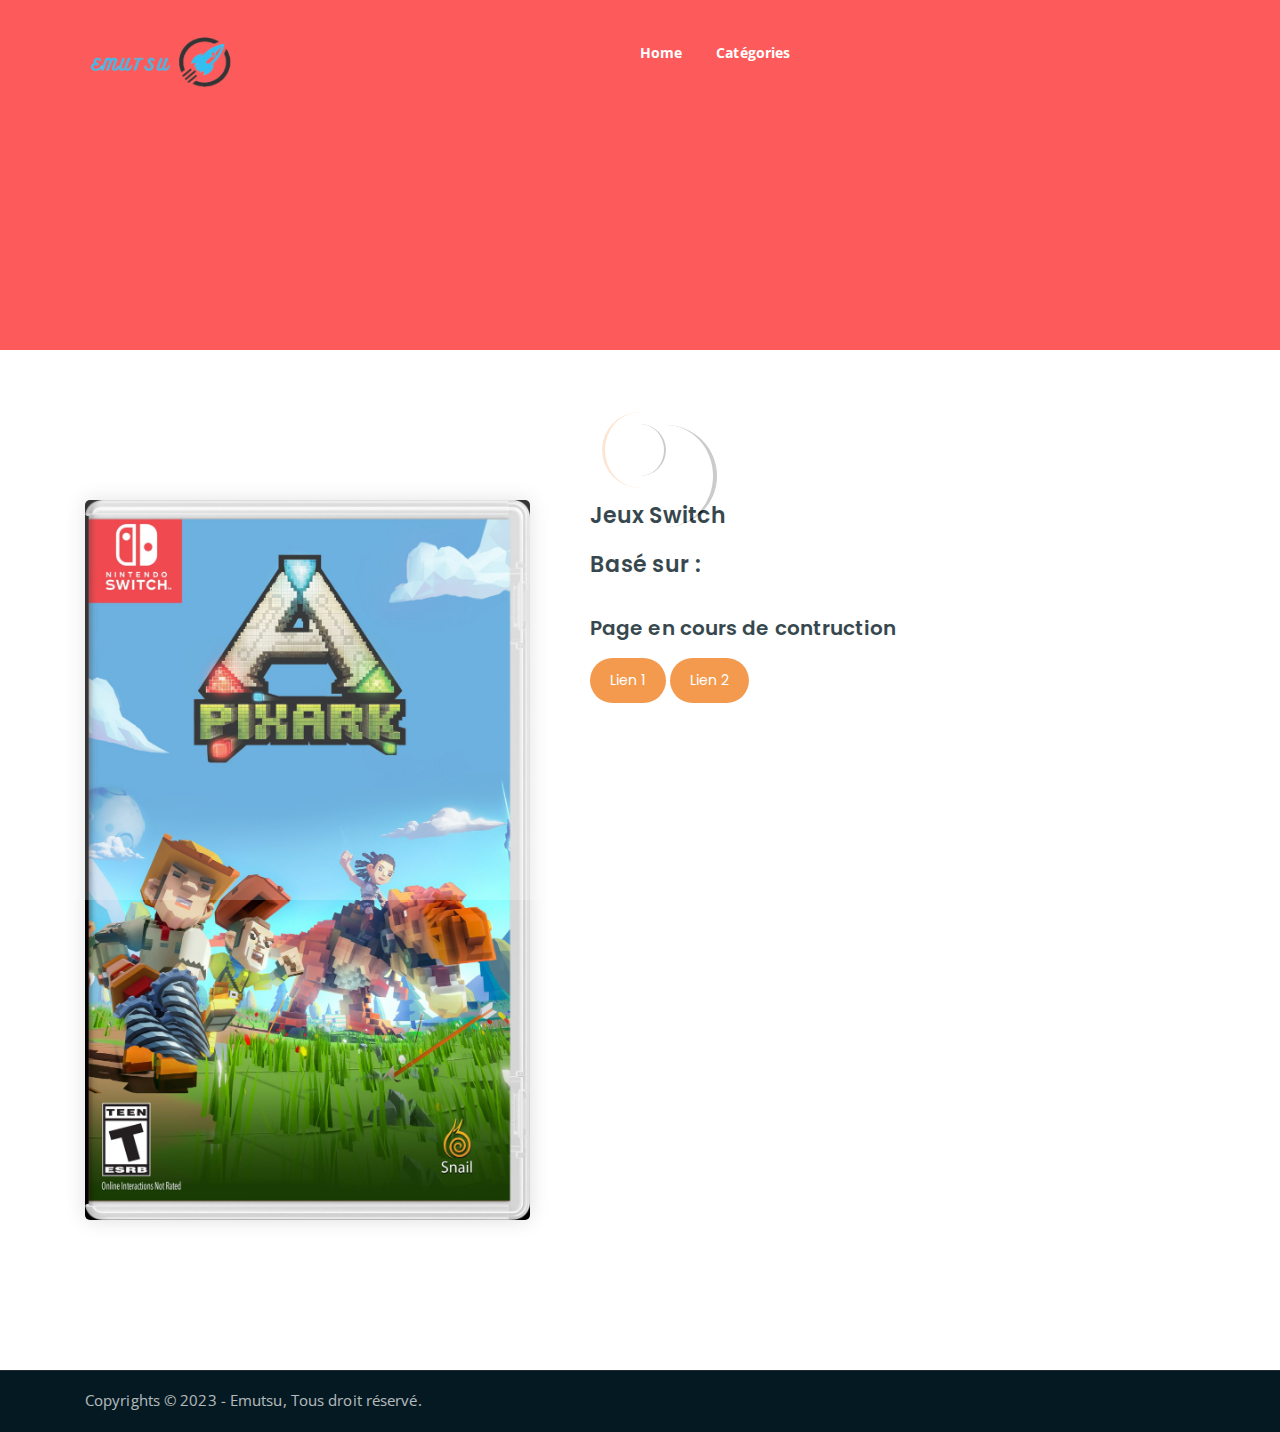
==== commit e0df6a26: "h" ====
--- a/single-product.html
+++ b/single-product.html
@@ -59,49 +59,23 @@
 						<!-- menu start -->
 						<nav class="main-menu">
 							<ul>
-								<li class="current-list-item"><a href="#">Home</a>
+								<li class="index.html"><a href="index.html">Home</a>
+								</li>
+								<li><a href="Catégorie.html">Catégories</a>
 									<ul class="sub-menu">
-										<li><a href="index.html">Static Home</a></li>
-										<li><a href="index_2.html">Slider Home</a></li>
+										<li><a href="Switch.html">Switch</a></li>
+										<li><a href="WiiU.html">Wii U</a></li>
+										<li><a href="Wii.html">Wii</a></li>
+										<li><a href="Gamecube.html">Gamecube</a></li>
+										<li><a href="3ds.html">3ds</a></li>
+										<li><a href="Ds.html">Ds</a></li>
 									</ul>
 								</li>
-								<li><a href="about.html">About</a></li>
-								<li><a href="#">Pages</a>
-									<ul class="sub-menu">
-										<li><a href="404.html">404 page</a></li>
-										<li><a href="about.html">About</a></li>
-										<li><a href="cart.html">Cart</a></li>
-										<li><a href="checkout.html">Check Out</a></li>
-										<li><a href="contact.html">Contact</a></li>
-										<li><a href="news.html">News</a></li>
-										<li><a href="shop.html">Shop</a></li>
-									</ul>
-								</li>
-								<li><a href="news.html">News</a>
-									<ul class="sub-menu">
-										<li><a href="news.html">News</a></li>
-										<li><a href="single-news.html">Single News</a></li>
-									</ul>
-								</li>
-								<li><a href="contact.html">Contact</a></li>
-								<li><a href="shop.html">Shop</a>
-									<ul class="sub-menu">
-										<li><a href="shop.html">Shop</a></li>
-										<li><a href="checkout.html">Check Out</a></li>
-										<li><a href="single-product.html">Single Product</a></li>
-										<li><a href="cart.html">Cart</a></li>
-									</ul>
 								</li>
 								<li>
-									<div class="header-icons">
-										<a class="shopping-cart" href="cart.html"><i class="fas fa-shopping-cart"></i></a>
-										<a class="mobile-hide search-bar-icon" href="#"><i class="fas fa-search"></i></a>
-									</div>
 								</li>
 							</ul>
-						</nav>
-						<a class="mobile-show search-bar-icon" href="#"><i class="fas fa-search"></i></a>
-						<div class="mobile-menu"></div>
+						</nav>			
 						<!-- menu end -->
 					</div>
 				</div>
@@ -135,8 +109,6 @@
 			<div class="row">
 				<div class="col-lg-8 offset-lg-2 text-center">
 					<div class="breadcrumb-text">
-						<p>See more Details</p>
-						<h1>Single Product</h1>
 					</div>
 				</div>
 			</div>
@@ -150,27 +122,20 @@
 			<div class="row">
 				<div class="col-md-5">
 					<div class="single-product-img">
-						<img src="assets/img/products/product-img-5.jpg" alt="">
+						<img src="assets/img/products/Pixark.png" alt="">
 					</div>
 				</div>
 				<div class="col-md-7">
 					<div class="single-product-content">
-						<h3>Green apples have polyphenols</h3>
-						<p class="single-product-pricing"><span>Per Kg</span> $50</p>
-						<p>Lorem ipsum dolor sit amet, consectetur adipisicing elit. Dicta sint dignissimos, rem commodi cum voluptatem quae reprehenderit repudiandae ea tempora incidunt ipsa, quisquam animi perferendis eos eum modi! Tempora, earum.</p>
+						<h3>Jeux Switch</h3>
+						<h3>Basé sur :</h3>
+						<h4>Page en cours de contruction</h4>
 						<div class="single-product-form">
 							<form action="index.html">
-								<input type="number" placeholder="0">
 							</form>
-							<a href="cart.html" class="cart-btn"><i class="fas fa-shopping-cart"></i> Add to Cart</a>
-							<p><strong>Categories: </strong>Fruits, Organic</p>
+							<a href="https://gofile.io/d/ovuNDT" class="cart-btn"></i>Lien 1</a>
+							<a href="https://pixeldrain.com/u/jESPnCcd" class="cart-btn"></i>Lien 2</a>
 						</div>
-						<h4>Share:</h4>
-						<ul class="product-share">
-							<li><a href=""><i class="fab fa-facebook-f"></i></a></li>
-							<li><a href=""><i class="fab fa-twitter"></i></a></li>
-							<li><a href=""><i class="fab fa-google-plus-g"></i></a></li>
-							<li><a href=""><i class="fab fa-linkedin"></i></a></li>
 						</ul>
 					</div>
 				</div>
@@ -178,146 +143,16 @@
 		</div>
 	</div>
 	<!-- end single product -->
-
-	<!-- more products -->
-	<div class="more-products mb-150">
-		<div class="container">
-			<div class="row">
-				<div class="col-lg-8 offset-lg-2 text-center">
-					<div class="section-title">	
-						<h3><span class="orange-text">Related</span> Products</h3>
-						<p>Lorem ipsum dolor sit amet, consectetur adipisicing elit. Aliquid, fuga quas itaque eveniet beatae optio.</p>
-					</div>
-				</div>
-			</div>
-			<div class="row">
-				<div class="col-lg-4 col-md-6 text-center">
-					<div class="single-product-item">
-						<div class="product-image">
-							<a href="single-product.html"><img src="assets/img/products/product-img-1.jpg" alt=""></a>
-						</div>
-						<h3>Strawberry</h3>
-						<p class="product-price"><span>Per Kg</span> 85$ </p>
-						<a href="cart.html" class="cart-btn"><i class="fas fa-shopping-cart"></i> Add to Cart</a>
-					</div>
-				</div>
-				<div class="col-lg-4 col-md-6 text-center">
-					<div class="single-product-item">
-						<div class="product-image">
-							<a href="single-product.html"><img src="assets/img/products/product-img-2.jpg" alt=""></a>
-						</div>
-						<h3>Berry</h3>
-						<p class="product-price"><span>Per Kg</span> 70$ </p>
-						<a href="cart.html" class="cart-btn"><i class="fas fa-shopping-cart"></i> Add to Cart</a>
-					</div>
-				</div>
-				<div class="col-lg-4 col-md-6 offset-lg-0 offset-md-3 text-center">
-					<div class="single-product-item">
-						<div class="product-image">
-							<a href="single-product.html"><img src="assets/img/products/product-img-3.jpg" alt=""></a>
-						</div>
-						<h3>Lemon</h3>
-						<p class="product-price"><span>Per Kg</span> 35$ </p>
-						<a href="cart.html" class="cart-btn"><i class="fas fa-shopping-cart"></i> Add to Cart</a>
-					</div>
-				</div>
-			</div>
-		</div>
-	</div>
-	<!-- end more products -->
-
-	<!-- logo carousel -->
-	<div class="logo-carousel-section">
-		<div class="container">
-			<div class="row">
-				<div class="col-lg-12">
-					<div class="logo-carousel-inner">
-						<div class="single-logo-item">
-							<img src="assets/img/company-logos/1.png" alt="">
-						</div>
-						<div class="single-logo-item">
-							<img src="assets/img/company-logos/2.png" alt="">
-						</div>
-						<div class="single-logo-item">
-							<img src="assets/img/company-logos/3.png" alt="">
-						</div>
-						<div class="single-logo-item">
-							<img src="assets/img/company-logos/4.png" alt="">
-						</div>
-						<div class="single-logo-item">
-							<img src="assets/img/company-logos/5.png" alt="">
-						</div>
-					</div>
-				</div>
-			</div>
-		</div>
-	</div>
-	<!-- end logo carousel -->
-
-	<!-- footer -->
-	<div class="footer-area">
-		<div class="container">
-			<div class="row">
-				<div class="col-lg-3 col-md-6">
-					<div class="footer-box about-widget">
-						<h2 class="widget-title">About us</h2>
-						<p>Ut enim ad minim veniam perspiciatis unde omnis iste natus error sit voluptatem accusantium doloremque laudantium, totam rem aperiam, eaque ipsa quae.</p>
-					</div>
-				</div>
-				<div class="col-lg-3 col-md-6">
-					<div class="footer-box get-in-touch">
-						<h2 class="widget-title">Get in Touch</h2>
-						<ul>
-							<li>34/8, East Hukupara, Gifirtok, Sadan.</li>
-							<li>support@fruitkha.com</li>
-							<li>+00 111 222 3333</li>
-						</ul>
-					</div>
-				</div>
-				<div class="col-lg-3 col-md-6">
-					<div class="footer-box pages">
-						<h2 class="widget-title">Pages</h2>
-						<ul>
-							<li><a href="index.html">Home</a></li>
-							<li><a href="about.html">About</a></li>
-							<li><a href="services.html">Shop</a></li>
-							<li><a href="news.html">News</a></li>
-							<li><a href="contact.html">Contact</a></li>
-						</ul>
-					</div>
-				</div>
-				<div class="col-lg-3 col-md-6">
-					<div class="footer-box subscribe">
-						<h2 class="widget-title">Subscribe</h2>
-						<p>Subscribe to our mailing list to get the latest updates.</p>
-						<form action="index.html">
-							<input type="email" placeholder="Email">
-							<button type="submit"><i class="fas fa-paper-plane"></i></button>
-						</form>
-					</div>
-				</div>
-			</div>
-		</div>
-	</div>
-	<!-- end footer -->
-	
-	<!-- copyright -->
 	<div class="copyright">
 		<div class="container">
 			<div class="row">
 				<div class="col-lg-6 col-md-12">
-					<p>Copyrights &copy; 2019 - <a href="https://imransdesign.com/">Imran Hossain</a>,  All Rights Reserved.<br>
-						Distributed By - <a href="https://themewagon.com/">Themewagon</a>
-					</p>
+					<p>Copyrights &copy; 2023 - Emutsu</a>,  Tous droit réservé.<br>
 				</div>
 				<div class="col-lg-6 text-right col-md-12">
 					<div class="social-icons">
 						<ul>
-							<li><a href="#" target="_blank"><i class="fab fa-facebook-f"></i></a></li>
-							<li><a href="#" target="_blank"><i class="fab fa-twitter"></i></a></li>
-							<li><a href="#" target="_blank"><i class="fab fa-instagram"></i></a></li>
-							<li><a href="#" target="_blank"><i class="fab fa-linkedin"></i></a></li>
-							<li><a href="#" target="_blank"><i class="fab fa-dribbble"></i></a></li>
+							<li><a href="https://discord.gg/apJhpMBzSw" target="_blank"><i class="fab fa-discord"></i></a></li>
 						</ul>
 					</div>
 				</div>
@@ -325,7 +160,6 @@
 		</div>
 	</div>
 	<!-- end copyright -->
-	
 	<!-- jquery -->
 	<script src="assets/js/jquery-1.11.3.min.js"></script>
 	<!-- bootstrap -->
